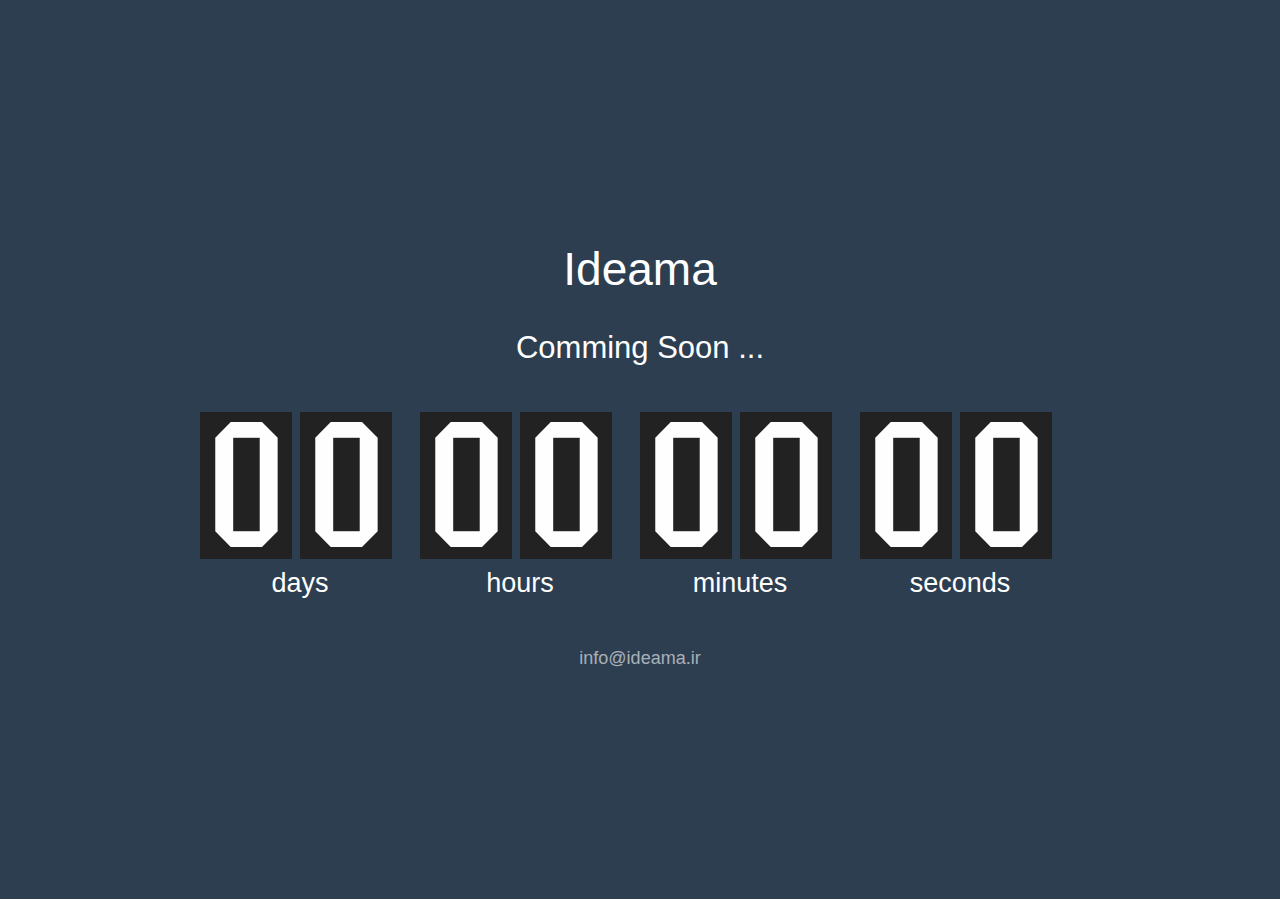
==== index.html @ fdd36b39 "add commig soon page" ====
﻿<!DOCTYPE html>
<html xmlns="http://www.w3.org/1999/xhtml">
<head>
    <meta http-equiv="Content-Type" content="text/html; charset=utf-8" />
    <title>Ideama</title>
    <link href="css/style.min.css" rel="stylesheet" />
    <link href="css/mb-comingsoon-iceberg.css" rel="stylesheet" />
</head>
<body>
    <section class="dark-blue color-2 ">
        <div class="inner-page">
            <div class="row">
                <div class="col-xs-4 col-xs-offset-4">
            </div>
            <div class="text-center hgroup">
                <h1 class="page-headline large">Ideama</h1>
                <h3>Comming Soon ...</h3>
            </div>
        </div>
        <div class="row centered text-center" id="myCounter"></div>
        <div class="text-center">
            <p><a href="mailto:info@ideama.ir" title="Write us">info@ideama.ir</a>
            </p>
        </div>

    </section>

    <script src="//ajax.googleapis.com/ajax/libs/jquery/1.10.2/jquery.min.js"></script>
    <script>
        if (typeof jQuery == 'undefined') {
            document.write(unescape("%3Cscript src='js/Lib/jquery-1.11.0.min.js' type='text/javascript'%3E%3C/script%3E"));
        }
    </script>
    <script src="js/jquery.mb-comingsoon.min.js"></script>
    <script type="text/javascript">
        $(function () {
            var $section = $('section');
            $(window).on("resize", function () {
                var dif = Math.max($(window).height() - $section.height(), 0);
                var padding = Math.floor(dif / 2) + 'px';
                $section.css({ 'padding-top': padding, 'padding-bottom': padding });
            }).trigger("resize");
            $('#myCounter').mbComingsoon({ expiryDate: new Date(2018, 07, 15), speed:100 });
            setTimeout(function () {
                $(window).resize();
            }, 200);
        });

    </script>

</body>
</html>
---- css/style.min.css ----
html{font-family:sans-serif;-ms-text-size-adjust:100%;-webkit-text-size-adjust:100%}body{margin:0}article,aside,details,figcaption,figure,footer,header,hgroup,main,nav,section,summary{display:block}audio,canvas,progress,video{display:inline-block;vertical-align:baseline}audio:not([controls]){display:none;height:0}[hidden],template{display:none}a{background:transparent}a:active,a:hover{outline:0}abbr[title]{border-bottom:1px dotted}b,strong{font-weight:bold}dfn{font-style:italic}h1{font-size:2em;margin:.67em 0}mark{background:#ff0;color:#000}small{font-size:80%}sub,sup{font-size:75%;line-height:0;position:relative;vertical-align:baseline}sup{top:-.5em}sub{bottom:-.25em}img{border:0}svg:not(:root){overflow:hidden}figure{margin:1em 40px}hr{-moz-box-sizing:content-box;box-sizing:content-box;height:0}pre{overflow:auto}code,kbd,pre,samp{font-family:monospace,monospace;font-size:1em}button,input,optgroup,select,textarea{color:inherit;font:inherit;margin:0}button{overflow:visible}button,select{text-transform:none}button,html input[type="button"],input[type="reset"],input[type="submit"]{-webkit-appearance:button;cursor:pointer}button[disabled],html input[disabled]{cursor:default}button::-moz-focus-inner,input::-moz-focus-inner{border:0;padding:0}input{line-height:normal}input[type="checkbox"],input[type="radio"]{box-sizing:border-box;padding:0}input[type="number"]::-webkit-inner-spin-button,input[type="number"]::-webkit-outer-spin-button{height:auto}input[type="search"]{-webkit-appearance:textfield;-moz-box-sizing:content-box;-webkit-box-sizing:content-box;box-sizing:content-box}input[type="search"]::-webkit-search-cancel-button,input[type="search"]::-webkit-search-decoration{-webkit-appearance:none}fieldset{border:1px solid silver;margin:0 2px;padding:.35em .625em .75em}legend{border:0;padding:0}textarea{overflow:auto}optgroup{font-weight:bold}table{border-collapse:collapse;border-spacing:0}td,th{padding:0}@media print{*{text-shadow:none!important;color:#000!important;background:transparent!important;box-shadow:none!important}a,a:visited{text-decoration:underline}a[href]:after{content:" (" attr(href) ")"}abbr[title]:after{content:" (" attr(title) ")"}a[href^="javascript:"]:after,a[href^="#"]:after{content:""}pre,blockquote{border:1px solid #999;page-break-inside:avoid}thead{display:table-header-group}tr,img{page-break-inside:avoid}img{max-width:100%!important}p,h2,h3{orphans:3;widows:3}h2,h3{page-break-after:avoid}select{background:#fff!important}.navbar{display:none}.table td,.table th{background-color:#fff!important}.btn>.caret,.dropup>.btn>.caret{border-top-color:#000!important}.label{border:1px solid #000}.table{border-collapse:collapse!important}.table-bordered th,.table-bordered td{border:1px solid #ddd!important}}*{-webkit-box-sizing:border-box;-moz-box-sizing:border-box;box-sizing:border-box}*:before,*:after{-webkit-box-sizing:border-box;-moz-box-sizing:border-box;box-sizing:border-box}html{font-size:62.5%;-webkit-tap-highlight-color:rgba(0,0,0,0)}body{font-family:TitilliumRegular,Helvetica,Arial,sans-serif;font-size:18px;line-height:1.6;color:#333;background-color:#fff}input,button,select,textarea{font-family:inherit;font-size:inherit;line-height:inherit}a{color:#4baad3;text-decoration:none}a:hover,a:focus{color:#2982a8;text-decoration:underline}a:focus{outline:thin dotted;outline:5px auto -webkit-focus-ring-color;outline-offset:-2px}figure{margin:0}img{vertical-align:middle}.img-responsive{display:block;max-width:100%;height:auto}.img-rounded{border-radius:0}.img-thumbnail{padding:4px;line-height:1.6;background-color:#fff;border:1px solid #ddd;border-radius:0;-webkit-transition:all .2s ease-in-out;transition:all .2s ease-in-out;display:inline-block;max-width:100%;height:auto}.img-circle{border-radius:50%}hr{margin-top:28px;margin-bottom:28px;border:0;border-top:1px solid #74bddd}.sr-only{position:absolute;width:1px;height:1px;margin:-1px;padding:0;overflow:hidden;clip:rect(0,0,0,0);border:0}h1,h2,h3,h4,h5,h6,.h1,.h2,.h3,.h4,.h5,.h6{font-family:TitilliumLtBold,Helvetica,Arial,sans-serif;font-weight:200;line-height:1.3;color:inherit}h1 small,h2 small,h3 small,h4 small,h5 small,h6 small,.h1 small,.h2 small,.h3 small,.h4 small,.h5 small,.h6 small,h1 .small,h2 .small,h3 .small,h4 .small,h5 .small,h6 .small,.h1 .small,.h2 .small,.h3 .small,.h4 .small,.h5 .small,.h6 .small{font-weight:normal;line-height:1;color:#999}h1,.h1,h2,.h2,h3,.h3{margin-top:28px;margin-bottom:14px}h1 small,.h1 small,h2 small,.h2 small,h3 small,.h3 small,h1 .small,.h1 .small,h2 .small,.h2 .small,h3 .small,.h3 .small{font-size:65%}h4,.h4,h5,.h5,h6,.h6{margin-top:14px;margin-bottom:14px}h4 small,.h4 small,h5 small,.h5 small,h6 small,.h6 small,h4 .small,.h4 .small,h5 .small,.h5 .small,h6 .small,.h6 .small{font-size:75%}h1,.h1{font-size:46px}h2,.h2{font-size:38px}h3,.h3{font-size:31px}h4,.h4{font-size:23px}h5,.h5{font-size:18px}h6,.h6{font-size:16px}p{margin:0 0 14px}.lead{margin-bottom:28px;font-size:20px;font-weight:200;line-height:1.4}@media(min-width:768px){.lead{font-size:27px}}small,.small{font-size:85%}cite{font-style:normal}.text-left{text-align:left}.text-right{text-align:right}.text-center{text-align:center}.text-justify{text-align:justify}.text-muted{color:#999}.text-primary{color:#2982a8}a.text-primary:hover{color:#1f627f}.text-success{color:#468847}a.text-success:hover{color:#356635}.text-info{color:#3a87ad}a.text-info:hover{color:#2d6987}.text-warning{color:#c09853}a.text-warning:hover{color:#a47e3c}.text-danger{color:#b94a48}a.text-danger:hover{color:#953b39}.bg-primary{color:#fff;background-color:#2982a8}a.bg-primary:hover{background-color:#1f627f}.bg-success{background-color:#c6f1d3}a.bg-success:hover{background-color:#9de7b3}.bg-info{background-color:#91c8df}a.bg-info:hover{background-color:#69b4d4}.bg-warning{background-color:#f1e8c6}a.bg-warning:hover{background-color:#e7d89d}.bg-danger{background-color:#f1d3c6}a.bg-danger:hover{background-color:#e7b39d}.page-header{padding-bottom:13px;margin:56px 0 28px;border-bottom:1px solid #eee}ul,ol{margin-top:0;margin-bottom:14px}ul ul,ol ul,ul ol,ol ol{margin-bottom:0}.list-unstyled{padding-left:0;list-style:none}.list-inline{padding-left:0;list-style:none}.list-inline>li{display:inline-block;padding-left:5px;padding-right:5px}.list-inline>li:first-child{padding-left:0}dl{margin-top:0;margin-bottom:28px}dt,dd{line-height:1.6}dt{font-weight:bold}dd{margin-left:0}@media(min-width:768px){.dl-horizontal dt{float:left;width:160px;clear:left;text-align:right;overflow:hidden;text-overflow:ellipsis;white-space:nowrap}.dl-horizontal dd{margin-left:180px}}abbr[title],abbr[data-original-title]{cursor:help;border-bottom:1px dotted #999}.initialism{font-size:90%;text-transform:uppercase}blockquote{padding:14px 28px;margin:0 0 28px;font-size:22.5px;border-left:5px solid #4baad3}blockquote p:last-child,blockquote ul:last-child,blockquote ol:last-child{margin-bottom:0}blockquote footer,blockquote small,blockquote .small{display:block;font-size:80%;line-height:1.6;color:#999}blockquote footer:before,blockquote small:before,blockquote .small:before{content:'— '}.blockquote-reverse,blockquote.pull-right{padding-right:15px;padding-left:0;border-right:5px solid #4baad3;border-left:0;text-align:right}.blockquote-reverse footer:before,blockquote.pull-right footer:before,.blockquote-reverse small:before,blockquote.pull-right small:before,.blockquote-reverse .small:before,blockquote.pull-right .small:before{content:''}.blockquote-reverse footer:after,blockquote.pull-right footer:after,.blockquote-reverse small:after,blockquote.pull-right small:after,.blockquote-reverse .small:after,blockquote.pull-right .small:after{content:' —'}blockquote:before,blockquote:after{content:""}address{margin-bottom:28px;font-style:normal;line-height:1.6}code,kbd,pre,samp{font-family:Menlo,Monaco,Consolas,"Courier New",monospace}code{padding:2px 4px;font-size:90%;color:#c7254e;background-color:#f9f2f4;white-space:nowrap;border-radius:0}kbd{padding:2px 4px;font-size:90%;color:#fff;background-color:#333;border-radius:0;box-shadow:inset 0 -1px 0 rgba(0,0,0,.25)}pre{display:block;padding:13.5px;margin:0 0 14px;font-size:17px;line-height:1.6;word-break:break-all;word-wrap:break-word;color:#333;background-color:#f5f5f5;border:1px solid #ccc;border-radius:0}pre code{padding:0;font-size:inherit;color:inherit;white-space:pre-wrap;background-color:transparent;border-radius:0}.pre-scrollable{max-height:340px;overflow-y:scroll}.container{margin-right:auto;margin-left:auto;padding-left:15px;padding-right:15px}@media(min-width:768px){.container{width:750px}}@media(min-width:992px){.container{width:970px}}@media(min-width:1200px){.container{width:1170px}}.container-fluid{margin-right:auto;margin-left:auto;padding-left:15px;padding-right:15px}.row{margin-left:-15px;margin-right:-15px}.col-xs-1,.col-sm-1,.col-md-1,.col-lg-1,.col-xs-2,.col-sm-2,.col-md-2,.col-lg-2,.col-xs-3,.col-sm-3,.col-md-3,.col-lg-3,.col-xs-4,.col-sm-4,.col-md-4,.col-lg-4,.col-xs-5,.col-sm-5,.col-md-5,.col-lg-5,.col-xs-6,.col-sm-6,.col-md-6,.col-lg-6,.col-xs-7,.col-sm-7,.col-md-7,.col-lg-7,.col-xs-8,.col-sm-8,.col-md-8,.col-lg-8,.col-xs-9,.col-sm-9,.col-md-9,.col-lg-9,.col-xs-10,.col-sm-10,.col-md-10,.col-lg-10,.col-xs-11,.col-sm-11,.col-md-11,.col-lg-11,.col-xs-12,.col-sm-12,.col-md-12,.col-lg-12{position:relative;min-height:1px;padding-left:15px;padding-right:15px}.col-xs-1,.col-xs-2,.col-xs-3,.col-xs-4,.col-xs-5,.col-xs-6,.col-xs-7,.col-xs-8,.col-xs-9,.col-xs-10,.col-xs-11,.col-xs-12{float:left}.col-xs-12{width:100%}.col-xs-11{width:91.66666666666666%}.col-xs-10{width:83.33333333333334%}.col-xs-9{width:75%}.col-xs-8{width:66.66666666666666%}.col-xs-7{width:58.333333333333336%}.col-xs-6{width:50%}.col-xs-5{width:41.66666666666667%}.col-xs-4{width:33.33333333333333%}.col-xs-3{width:25%}.col-xs-2{width:16.666666666666664%}.col-xs-1{width:8.333333333333332%}.col-xs-pull-12{right:100%}.col-xs-pull-11{right:91.66666666666666%}.col-xs-pull-10{right:83.33333333333334%}.col-xs-pull-9{right:75%}.col-xs-pull-8{right:66.66666666666666%}.col-xs-pull-7{right:58.333333333333336%}.col-xs-pull-6{right:50%}.col-xs-pull-5{right:41.66666666666667%}.col-xs-pull-4{right:33.33333333333333%}.col-xs-pull-3{right:25%}.col-xs-pull-2{right:16.666666666666664%}.col-xs-pull-1{right:8.333333333333332%}.col-xs-pull-0{right:0%}.col-xs-push-12{left:100%}.col-xs-push-11{left:91.66666666666666%}.col-xs-push-10{left:83.33333333333334%}.col-xs-push-9{left:75%}.col-xs-push-8{left:66.66666666666666%}.col-xs-push-7{left:58.333333333333336%}.col-xs-push-6{left:50%}.col-xs-push-5{left:41.66666666666667%}.col-xs-push-4{left:33.33333333333333%}.col-xs-push-3{left:25%}.col-xs-push-2{left:16.666666666666664%}.col-xs-push-1{left:8.333333333333332%}.col-xs-push-0{left:0%}.col-xs-offset-12{margin-left:100%}.col-xs-offset-11{margin-left:91.66666666666666%}.col-xs-offset-10{margin-left:83.33333333333334%}.col-xs-offset-9{margin-left:75%}.col-xs-offset-8{margin-left:66.66666666666666%}.col-xs-offset-7{margin-left:58.333333333333336%}.col-xs-offset-6{margin-left:50%}.col-xs-offset-5{margin-left:41.66666666666667%}.col-xs-offset-4{margin-left:33.33333333333333%}.col-xs-offset-3{margin-left:25%}.col-xs-offset-2{margin-left:16.666666666666664%}.col-xs-offset-1{margin-left:8.333333333333332%}.col-xs-offset-0{margin-left:0%}@media(min-width:768px){.col-sm-1,.col-sm-2,.col-sm-3,.col-sm-4,.col-sm-5,.col-sm-6,.col-sm-7,.col-sm-8,.col-sm-9,.col-sm-10,.col-sm-11,.col-sm-12{float:left}.col-sm-12{width:100%}.col-sm-11{width:91.66666666666666%}.col-sm-10{width:83.33333333333334%}.col-sm-9{width:75%}.col-sm-8{width:66.66666666666666%}.col-sm-7{width:58.333333333333336%}.col-sm-6{width:50%}.col-sm-5{width:41.66666666666667%}.col-sm-4{width:33.33333333333333%}.col-sm-3{width:25%}.col-sm-2{width:16.666666666666664%}.col-sm-1{width:8.333333333333332%}.col-sm-pull-12{right:100%}.col-sm-pull-11{right:91.66666666666666%}.col-sm-pull-10{right:83.33333333333334%}.col-sm-pull-9{right:75%}.col-sm-pull-8{right:66.66666666666666%}.col-sm-pull-7{right:58.333333333333336%}.col-sm-pull-6{right:50%}.col-sm-pull-5{right:41.66666666666667%}.col-sm-pull-4{right:33.33333333333333%}.col-sm-pull-3{right:25%}.col-sm-pull-2{right:16.666666666666664%}.col-sm-pull-1{right:8.333333333333332%}.col-sm-pull-0{right:0%}.col-sm-push-12{left:100%}.col-sm-push-11{left:91.66666666666666%}.col-sm-push-10{left:83.33333333333334%}.col-sm-push-9{left:75%}.col-sm-push-8{left:66.66666666666666%}.col-sm-push-7{left:58.333333333333336%}.col-sm-push-6{left:50%}.col-sm-push-5{left:41.66666666666667%}.col-sm-push-4{left:33.33333333333333%}.col-sm-push-3{left:25%}.col-sm-push-2{left:16.666666666666664%}.col-sm-push-1{left:8.333333333333332%}.col-sm-push-0{left:0%}.col-sm-offset-12{margin-left:100%}.col-sm-offset-11{margin-left:91.66666666666666%}.col-sm-offset-10{margin-left:83.33333333333334%}.col-sm-offset-9{margin-left:75%}.col-sm-offset-8{margin-left:66.66666666666666%}.col-sm-offset-7{margin-left:58.333333333333336%}.col-sm-offset-6{margin-left:50%}.col-sm-offset-5{margin-left:41.66666666666667%}.col-sm-offset-4{margin-left:33.33333333333333%}.col-sm-offset-3{margin-left:25%}.col-sm-offset-2{margin-left:16.666666666666664%}.col-sm-offset-1{margin-left:8.333333333333332%}.col-sm-offset-0{margin-left:0%}}@media(min-width:992px){.col-md-1,.col-md-2,.col-md-3,.col-md-4,.col-md-5,.col-md-6,.col-md-7,.col-md-8,.col-md-9,.col-md-10,.col-md-11,.col-md-12{float:left}.col-md-12{width:100%}.col-md-11{width:91.66666666666666%}.col-md-10{width:83.33333333333334%}.col-md-9{width:75%}.col-md-8{width:66.66666666666666%}.col-md-7{width:58.333333333333336%}.col-md-6{width:50%}.col-md-5{width:41.66666666666667%}.col-md-4{width:33.33333333333333%}.col-md-3{width:25%}.col-md-2{width:16.666666666666664%}.col-md-1{width:8.333333333333332%}.col-md-pull-12{right:100%}.col-md-pull-11{right:91.66666666666666%}.col-md-pull-10{right:83.33333333333334%}.col-md-pull-9{right:75%}.col-md-pull-8{right:66.66666666666666%}.col-md-pull-7{right:58.333333333333336%}.col-md-pull-6{right:50%}.col-md-pull-5{right:41.66666666666667%}.col-md-pull-4{right:33.33333333333333%}.col-md-pull-3{right:25%}.col-md-pull-2{right:16.666666666666664%}.col-md-pull-1{right:8.333333333333332%}.col-md-pull-0{right:0%}.col-md-push-12{left:100%}.col-md-push-11{left:91.66666666666666%}.col-md-push-10{left:83.33333333333334%}.col-md-push-9{left:75%}.col-md-push-8{left:66.66666666666666%}.col-md-push-7{left:58.333333333333336%}.col-md-push-6{left:50%}.col-md-push-5{left:41.66666666666667%}.col-md-push-4{left:33.33333333333333%}.col-md-push-3{left:25%}.col-md-push-2{left:16.666666666666664%}.col-md-push-1{left:8.333333333333332%}.col-md-push-0{left:0%}.col-md-offset-12{margin-left:100%}.col-md-offset-11{margin-left:91.66666666666666%}.col-md-offset-10{margin-left:83.33333333333334%}.col-md-offset-9{margin-left:75%}.col-md-offset-8{margin-left:66.66666666666666%}.col-md-offset-7{margin-left:58.333333333333336%}.col-md-offset-6{margin-left:50%}.col-md-offset-5{margin-left:41.66666666666667%}.col-md-offset-4{margin-left:33.33333333333333%}.col-md-offset-3{margin-left:25%}.col-md-offset-2{margin-left:16.666666666666664%}.col-md-offset-1{margin-left:8.333333333333332%}.col-md-offset-0{margin-left:0%}}@media(min-width:1200px){.col-lg-1,.col-lg-2,.col-lg-3,.col-lg-4,.col-lg-5,.col-lg-6,.col-lg-7,.col-lg-8,.col-lg-9,.col-lg-10,.col-lg-11,.col-lg-12{float:left}.col-lg-12{width:100%}.col-lg-11{width:91.66666666666666%}.col-lg-10{width:83.33333333333334%}.col-lg-9{width:75%}.col-lg-8{width:66.66666666666666%}.col-lg-7{width:58.333333333333336%}.col-lg-6{width:50%}.col-lg-5{width:41.66666666666667%}.col-lg-4{width:33.33333333333333%}.col-lg-3{width:25%}.col-lg-2{width:16.666666666666664%}.col-lg-1{width:8.333333333333332%}.col-lg-pull-12{right:100%}.col-lg-pull-11{right:91.66666666666666%}.col-lg-pull-10{right:83.33333333333334%}.col-lg-pull-9{right:75%}.col-lg-pull-8{right:66.66666666666666%}.col-lg-pull-7{right:58.333333333333336%}.col-lg-pull-6{right:50%}.col-lg-pull-5{right:41.66666666666667%}.col-lg-pull-4{right:33.33333333333333%}.col-lg-pull-3{right:25%}.col-lg-pull-2{right:16.666666666666664%}.col-lg-pull-1{right:8.333333333333332%}.col-lg-pull-0{right:0%}.col-lg-push-12{left:100%}.col-lg-push-11{left:91.66666666666666%}.col-lg-push-10{left:83.33333333333334%}.col-lg-push-9{left:75%}.col-lg-push-8{left:66.66666666666666%}.col-lg-push-7{left:58.333333333333336%}.col-lg-push-6{left:50%}.col-lg-push-5{left:41.66666666666667%}.col-lg-push-4{left:33.33333333333333%}.col-lg-push-3{left:25%}.col-lg-push-2{left:16.666666666666664%}.col-lg-push-1{left:8.333333333333332%}.col-lg-push-0{left:0%}.col-lg-offset-12{margin-left:100%}.col-lg-offset-11{margin-left:91.66666666666666%}.col-lg-offset-10{margin-left:83.33333333333334%}.col-lg-offset-9{margin-left:75%}.col-lg-offset-8{margin-left:66.66666666666666%}.col-lg-offset-7{margin-left:58.333333333333336%}.col-lg-offset-6{margin-left:50%}.col-lg-offset-5{margin-left:41.66666666666667%}.col-lg-offset-4{margin-left:33.33333333333333%}.col-lg-offset-3{margin-left:25%}.col-lg-offset-2{margin-left:16.666666666666664%}.col-lg-offset-1{margin-left:8.333333333333332%}.col-lg-offset-0{margin-left:0%}}table{max-width:100%;background-color:transparent}th{text-align:left}.table{width:100%;margin-bottom:28px}.table>thead>tr>th,.table>tbody>tr>th,.table>tfoot>tr>th,.table>thead>tr>td,.table>tbody>tr>td,.table>tfoot>tr>td{padding:8px;line-height:1.6;vertical-align:top;border-top:1px solid #ddd}.table>thead>tr>th{vertical-align:bottom;border-bottom:2px solid #ddd}.table>caption+thead>tr:first-child>th,.table>colgroup+thead>tr:first-child>th,.table>thead:first-child>tr:first-child>th,.table>caption+thead>tr:first-child>td,.table>colgroup+thead>tr:first-child>td,.table>thead:first-child>tr:first-child>td{border-top:0}.table>tbody+tbody{border-top:2px solid #ddd}.table .table{background-color:#fff}.table-condensed>thead>tr>th,.table-condensed>tbody>tr>th,.table-condensed>tfoot>tr>th,.table-condensed>thead>tr>td,.table-condensed>tbody>tr>td,.table-condensed>tfoot>tr>td{padding:5px}.table-bordered{border:1px solid #ddd}.table-bordered>thead>tr>th,.table-bordered>tbody>tr>th,.table-bordered>tfoot>tr>th,.table-bordered>thead>tr>td,.table-bordered>tbody>tr>td,.table-bordered>tfoot>tr>td{border:1px solid #ddd}.table-bordered>thead>tr>th,.table-bordered>thead>tr>td{border-bottom-width:2px}.table-striped>tbody>tr:nth-child(odd)>td,.table-striped>tbody>tr:nth-child(odd)>th{background-color:rgba(240,240,240,.2)}.table-hover>tbody>tr:hover>td,.table-hover>tbody>tr:hover>th{background-color:rgba(230,230,230,.4)}table col[class*="col-"]{position:static;float:none;display:table-column}table td[class*="col-"],table th[class*="col-"]{position:static;float:none;display:table-cell}.table>thead>tr>td.active,.table>tbody>tr>td.active,.table>tfoot>tr>td.active,.table>thead>tr>th.active,.table>tbody>tr>th.active,.table>tfoot>tr>th.active,.table>thead>tr.active>td,.table>tbody>tr.active>td,.table>tfoot>tr.active>td,.table>thead>tr.active>th,.table>tbody>tr.active>th,.table>tfoot>tr.active>th{background-color:rgba(230,230,230,.4)}.table-hover>tbody>tr>td.active:hover,.table-hover>tbody>tr>th.active:hover,.table-hover>tbody>tr.active:hover>td,.table-hover>tbody>tr.active:hover>th{background-color:rgba(217,217,217,.4)}.table>thead>tr>td.success,.table>tbody>tr>td.success,.table>tfoot>tr>td.success,.table>thead>tr>th.success,.table>tbody>tr>th.success,.table>tfoot>tr>th.success,.table>thead>tr.success>td,.table>tbody>tr.success>td,.table>tfoot>tr.success>td,.table>thead>tr.success>th,.table>tbody>tr.success>th,.table>tfoot>tr.success>th{background-color:#c6f1d3}.table-hover>tbody>tr>td.success:hover,.table-hover>tbody>tr>th.success:hover,.table-hover>tbody>tr.success:hover>td,.table-hover>tbody>tr.success:hover>th{background-color:#b1ecc3}.table>thead>tr>td.info,.table>tbody>tr>td.info,.table>tfoot>tr>td.info,.table>thead>tr>th.info,.table>tbody>tr>th.info,.table>tfoot>tr>th.info,.table>thead>tr.info>td,.table>tbody>tr.info>td,.table>tfoot>tr.info>td,.table>thead>tr.info>th,.table>tbody>tr.info>th,.table>tfoot>tr.info>th{background-color:#91c8df}.table-hover>tbody>tr>td.info:hover,.table-hover>tbody>tr>th.info:hover,.table-hover>tbody>tr.info:hover>td,.table-hover>tbody>tr.info:hover>th{background-color:#7dbeda}.table>thead>tr>td.warning,.table>tbody>tr>td.warning,.table>tfoot>tr>td.warning,.table>thead>tr>th.warning,.table>tbody>tr>th.warning,.table>tfoot>tr>th.warning,.table>thead>tr.warning>td,.table>tbody>tr.warning>td,.table>tfoot>tr.warning>td,.table>thead>tr.warning>th,.table>tbody>tr.warning>th,.table>tfoot>tr.warning>th{background-color:#f1e8c6}.table-hover>tbody>tr>td.warning:hover,.table-hover>tbody>tr>th.warning:hover,.table-hover>tbody>tr.warning:hover>td,.table-hover>tbody>tr.warning:hover>th{background-color:#ece0b1}.table>thead>tr>td.danger,.table>tbody>tr>td.danger,.table>tfoot>tr>td.danger,.table>thead>tr>th.danger,.table>tbody>tr>th.danger,.table>tfoot>tr>th.danger,.table>thead>tr.danger>td,.table>tbody>tr.danger>td,.table>tfoot>tr.danger>td,.table>thead>tr.danger>th,.table>tbody>tr.danger>th,.table>tfoot>tr.danger>th{background-color:#f1d3c6}.table-hover>tbody>tr>td.danger:hover,.table-hover>tbody>tr>th.danger:hover,.table-hover>tbody>tr.danger:hover>td,.table-hover>tbody>tr.danger:hover>th{background-color:#ecc3b1}@media(max-width:767px){.table-responsive{width:100%;margin-bottom:21px;overflow-y:hidden;overflow-x:scroll;-ms-overflow-style:-ms-autohiding-scrollbar;border:1px solid #ddd;-webkit-overflow-scrolling:touch}.table-responsive>.table{margin-bottom:0}.table-responsive>.table>thead>tr>th,.table-responsive>.table>tbody>tr>th,.table-responsive>.table>tfoot>tr>th,.table-responsive>.table>thead>tr>td,.table-responsive>.table>tbody>tr>td,.table-responsive>.table>tfoot>tr>td{white-space:nowrap}.table-responsive>.table-bordered{border:0}.table-responsive>.table-bordered>thead>tr>th:first-child,.table-responsive>.table-bordered>tbody>tr>th:first-child,.table-responsive>.table-bordered>tfoot>tr>th:first-child,.table-responsive>.table-bordered>thead>tr>td:first-child,.table-responsive>.table-bordered>tbody>tr>td:first-child,.table-responsive>.table-bordered>tfoot>tr>td:first-child{border-left:0}.table-responsive>.table-bordered>thead>tr>th:last-child,.table-responsive>.table-bordered>tbody>tr>th:last-child,.table-responsive>.table-bordered>tfoot>tr>th:last-child,.table-responsive>.table-bordered>thead>tr>td:last-child,.table-responsive>.table-bordered>tbody>tr>td:last-child,.table-responsive>.table-bordered>tfoot>tr>td:last-child{border-right:0}.table-responsive>.table-bordered>tbody>tr:last-child>th,.table-responsive>.table-bordered>tfoot>tr:last-child>th,.table-responsive>.table-bordered>tbody>tr:last-child>td,.table-responsive>.table-bordered>tfoot>tr:last-child>td{border-bottom:0}}fieldset{padding:0;margin:0;border:0;min-width:0}legend{display:block;width:100%;padding:0;margin-bottom:28px;font-size:27px;line-height:inherit;color:#333;border:0;border-bottom:1px solid #e5e5e5}label{display:inline-block;margin-bottom:5px;font-weight:bold}input[type="search"]{-webkit-box-sizing:border-box;-moz-box-sizing:border-box;box-sizing:border-box}input[type="radio"],input[type="checkbox"]{margin:4px 0 0;margin-top:1px \9;line-height:normal}input[type="file"]{display:block}input[type="range"]{display:block;width:100%}select[multiple],select[size]{height:auto}input[type="file"]:focus,input[type="radio"]:focus,input[type="checkbox"]:focus{outline:thin dotted;outline:5px auto -webkit-focus-ring-color;outline-offset:-2px}output{display:block;padding-top:5px;font-size:18px;line-height:1.6;color:#555}.form-control{display:block;width:100%;height:38px;padding:4px 12px;font-size:18px;line-height:1.6;color:#555;background-color:#fff;background-image:none;border:1px solid #ccc;border-radius:0;-webkit-box-shadow:inset 0 1px 1px rgba(0,0,0,.075);box-shadow:inset 0 1px 1px rgba(0,0,0,.075);-webkit-transition:border-color ease-in-out .15s,box-shadow ease-in-out .15s;transition:border-color ease-in-out .15s,box-shadow ease-in-out .15s}.form-control:focus{border-color:#66afe9;outline:0;-webkit-box-shadow:inset 0 1px 1px rgba(0,0,0,.075),0 0 8px rgba(102,175,233,.6);box-shadow:inset 0 1px 1px rgba(0,0,0,.075),0 0 8px rgba(102,175,233,.6)}.form-control:-moz-placeholder{color:#999}.form-control::-moz-placeholder{color:#999;opacity:1}.form-control:-ms-input-placeholder{color:#999}.form-control::-webkit-input-placeholder{color:#999}.form-control[disabled],.form-control[readonly],fieldset[disabled] .form-control{cursor:not-allowed;background-color:#eee;opacity:1}textarea.form-control{height:auto}input[type="date"]{line-height:38px}.form-group{margin-bottom:15px}.radio,.checkbox{display:block;min-height:28px;margin-top:10px;margin-bottom:10px;padding-left:20px}.radio label,.checkbox label{display:inline;font-weight:normal;cursor:pointer}.radio input[type="radio"],.radio-inline input[type="radio"],.checkbox input[type="checkbox"],.checkbox-inline input[type="checkbox"]{float:left;margin-left:-20px}.radio+.radio,.checkbox+.checkbox{margin-top:-5px}.radio-inline,.checkbox-inline{display:inline-block;padding-left:20px;margin-bottom:0;vertical-align:middle;font-weight:normal;cursor:pointer}.radio-inline+.radio-inline,.checkbox-inline+.checkbox-inline{margin-top:0;margin-left:10px}input[type="radio"][disabled],input[type="checkbox"][disabled],.radio[disabled],.radio-inline[disabled],.checkbox[disabled],.checkbox-inline[disabled],fieldset[disabled] input[type="radio"],fieldset[disabled] input[type="checkbox"],fieldset[disabled] .radio,fieldset[disabled] .radio-inline,fieldset[disabled] .checkbox,fieldset[disabled] .checkbox-inline{cursor:not-allowed}.input-sm{height:36px;padding:5px 10px;font-size:16px;line-height:1.5;border-radius:0}select.input-sm{height:36px;line-height:36px}textarea.input-sm,select[multiple].input-sm{height:auto}.input-lg{height:53px;padding:10px 16px;font-size:23px;line-height:1.33;border-radius:0}select.input-lg{height:53px;line-height:53px}textarea.input-lg,select[multiple].input-lg{height:auto}.has-feedback{position:relative}.has-feedback .form-control{padding-right:47.5px}.has-feedback .form-control-feedback{position:absolute;top:33px;right:0;display:block;width:38px;height:38px;line-height:38px;text-align:center}.has-success .help-block,.has-success .control-label,.has-success .radio,.has-success .checkbox,.has-success .radio-inline,.has-success .checkbox-inline{color:#468847}.has-success .form-control{border-color:#468847;-webkit-box-shadow:inset 0 1px 1px rgba(0,0,0,.075);box-shadow:inset 0 1px 1px rgba(0,0,0,.075)}.has-success .form-control:focus{border-color:#356635;-webkit-box-shadow:inset 0 1px 1px rgba(0,0,0,.075),0 0 6px #7aba7b;box-shadow:inset 0 1px 1px rgba(0,0,0,.075),0 0 6px #7aba7b}.has-success .input-group-addon{color:#468847;border-color:#468847;background-color:#c6f1d3}.has-success .form-control-feedback{color:#468847}.has-warning .help-block,.has-warning .control-label,.has-warning .radio,.has-warning .checkbox,.has-warning .radio-inline,.has-warning .checkbox-inline{color:#c09853}.has-warning .form-control{border-color:#c09853;-webkit-box-shadow:inset 0 1px 1px rgba(0,0,0,.075);box-shadow:inset 0 1px 1px rgba(0,0,0,.075)}.has-warning .form-control:focus{border-color:#a47e3c;-webkit-box-shadow:inset 0 1px 1px rgba(0,0,0,.075),0 0 6px #dbc59e;box-shadow:inset 0 1px 1px rgba(0,0,0,.075),0 0 6px #dbc59e}.has-warning .input-group-addon{color:#c09853;border-color:#c09853;background-color:#f1e8c6}.has-warning .form-control-feedback{color:#c09853}.has-error .help-block,.has-error .control-label,.has-error .radio,.has-error .checkbox,.has-error .radio-inline,.has-error .checkbox-inline{color:#b94a48}.has-error .form-control{border-color:#b94a48;-webkit-box-shadow:inset 0 1px 1px rgba(0,0,0,.075);box-shadow:inset 0 1px 1px rgba(0,0,0,.075)}.has-error .form-control:focus{border-color:#953b39;-webkit-box-shadow:inset 0 1px 1px rgba(0,0,0,.075),0 0 6px #d59392;box-shadow:inset 0 1px 1px rgba(0,0,0,.075),0 0 6px #d59392}.has-error .input-group-addon{color:#b94a48;border-color:#b94a48;background-color:#f1d3c6}.has-error .form-control-feedback{color:#b94a48}.form-control-static{margin-bottom:0}.help-block{display:block;margin-top:5px;margin-bottom:10px;color:#737373}@media(min-width:768px){.form-inline .form-group{display:inline-block;margin-bottom:0;vertical-align:middle}.form-inline .form-control{display:inline-block;width:auto;vertical-align:middle}.form-inline .control-label{margin-bottom:0;vertical-align:middle}.form-inline .radio,.form-inline .checkbox{display:inline-block;margin-top:0;margin-bottom:0;padding-left:0;vertical-align:middle}.form-inline .radio input[type="radio"],.form-inline .checkbox input[type="checkbox"]{float:none;margin-left:0}.form-inline .has-feedback .form-control-feedback{top:0}}.form-horizontal .control-label,.form-horizontal .radio,.form-horizontal .checkbox,.form-horizontal .radio-inline,.form-horizontal .checkbox-inline{margin-top:0;margin-bottom:0;padding-top:5px}.form-horizontal .radio,.form-horizontal .checkbox{min-height:33px}.form-horizontal .form-group{margin-left:-15px;margin-right:-15px}.form-horizontal .form-control-static{padding-top:5px}@media(min-width:768px){.form-horizontal .control-label{text-align:right}}.form-horizontal .has-feedback .form-control-feedback{top:0;right:15px}.btn{display:inline-block;margin-bottom:0;font-weight:normal;text-align:center;vertical-align:middle;cursor:pointer;background-image:none;border:1px solid transparent;white-space:nowrap;padding:4px 12px;font-size:18px;line-height:1.6;border-radius:0;-webkit-user-select:none;-moz-user-select:none;-ms-user-select:none;-o-user-select:none;user-select:none}.btn:focus{outline:thin dotted;outline:5px auto -webkit-focus-ring-color;outline-offset:-2px}.btn:hover,.btn:focus{color:#333;text-decoration:none}.btn:active,.btn.active{outline:0;background-image:none;-webkit-box-shadow:inset 0 3px 5px rgba(0,0,0,.125);box-shadow:inset 0 3px 5px rgba(0,0,0,.125)}.btn.disabled,.btn[disabled],fieldset[disabled] .btn{cursor:not-allowed;pointer-events:none;opacity:.65;filter:alpha(opacity=65);-webkit-box-shadow:none;box-shadow:none}.btn-default{color:#333;background-color:#3a9ac4;border-color:#ccc}.btn-default:hover,.btn-default:focus,.btn-default:active,.btn-default.active,.open .dropdown-toggle.btn-default{color:#333;background-color:#3181a5;border-color:#adadad}.btn-default:active,.btn-default.active,.open .dropdown-toggle.btn-default{background-image:none}.btn-default.disabled,.btn-default[disabled],fieldset[disabled] .btn-default,.btn-default.disabled:hover,.btn-default[disabled]:hover,fieldset[disabled] .btn-default:hover,.btn-default.disabled:focus,.btn-default[disabled]:focus,fieldset[disabled] .btn-default:focus,.btn-default.disabled:active,.btn-default[disabled]:active,fieldset[disabled] .btn-default:active,.btn-default.disabled.active,.btn-default[disabled].active,fieldset[disabled] .btn-default.active{background-color:#3a9ac4;border-color:#ccc}.btn-default .badge{color:#3a9ac4;background-color:#333}.btn-primary{color:#fff;background-color:#2982a8;border-color:#247294}.btn-primary:hover,.btn-primary:focus,.btn-primary:active,.btn-primary.active,.open .dropdown-toggle.btn-primary{color:#fff;background-color:#216988;border-color:#184c63}.btn-primary:active,.btn-primary.active,.open .dropdown-toggle.btn-primary{background-image:none}.btn-primary.disabled,.btn-primary[disabled],fieldset[disabled] .btn-primary,.btn-primary.disabled:hover,.btn-primary[disabled]:hover,fieldset[disabled] .btn-primary:hover,.btn-primary.disabled:focus,.btn-primary[disabled]:focus,fieldset[disabled] .btn-primary:focus,.btn-primary.disabled:active,.btn-primary[disabled]:active,fieldset[disabled] .btn-primary:active,.btn-primary.disabled.active,.btn-primary[disabled].active,fieldset[disabled] .btn-primary.active{background-color:#2982a8;border-color:#247294}.btn-primary .badge{color:#2982a8;background-color:#fff}.btn-success{color:#fff;background-color:#4bd374;border-color:#37ce64}.btn-success:hover,.btn-success:focus,.btn-success:active,.btn-success.active,.open .dropdown-toggle.btn-success{color:#fff;background-color:#30c55d;border-color:#27a04c}.btn-success:active,.btn-success.active,.open .dropdown-toggle.btn-success{background-image:none}.btn-success.disabled,.btn-success[disabled],fieldset[disabled] .btn-success,.btn-success.disabled:hover,.btn-success[disabled]:hover,fieldset[disabled] .btn-success:hover,.btn-success.disabled:focus,.btn-success[disabled]:focus,fieldset[disabled] .btn-success:focus,.btn-success.disabled:active,.btn-success[disabled]:active,fieldset[disabled] .btn-success:active,.btn-success.disabled.active,.btn-success[disabled].active,fieldset[disabled] .btn-success.active{background-color:#4bd374;border-color:#37ce64}.btn-success .badge{color:#4bd374;background-color:#fff}.btn-info{color:#fff;background-color:#3083a7;border-color:#2a7393}.btn-info:hover,.btn-info:focus,.btn-info:active,.btn-info.active,.open .dropdown-toggle.btn-info{color:#fff;background-color:#276a87;border-color:#1d4e64}.btn-info:active,.btn-info.active,.open .dropdown-toggle.btn-info{background-image:none}.btn-info.disabled,.btn-info[disabled],fieldset[disabled] .btn-info,.btn-info.disabled:hover,.btn-info[disabled]:hover,fieldset[disabled] .btn-info:hover,.btn-info.disabled:focus,.btn-info[disabled]:focus,fieldset[disabled] .btn-info:focus,.btn-info.disabled:active,.btn-info[disabled]:active,fieldset[disabled] .btn-info:active,.btn-info.disabled.active,.btn-info[disabled].active,fieldset[disabled] .btn-info.active{background-color:#3083a7;border-color:#2a7393}.btn-info .badge{color:#3083a7;background-color:#fff}.btn-warning{color:#fff;background-color:#d3b84b;border-color:#ceb037}.btn-warning:hover,.btn-warning:focus,.btn-warning:active,.btn-warning.active,.open .dropdown-toggle.btn-warning{color:#fff;background-color:#c5a730;border-color:#a08827}.btn-warning:active,.btn-warning.active,.open .dropdown-toggle.btn-warning{background-image:none}.btn-warning.disabled,.btn-warning[disabled],fieldset[disabled] .btn-warning,.btn-warning.disabled:hover,.btn-warning[disabled]:hover,fieldset[disabled] .btn-warning:hover,.btn-warning.disabled:focus,.btn-warning[disabled]:focus,fieldset[disabled] .btn-warning:focus,.btn-warning.disabled:active,.btn-warning[disabled]:active,fieldset[disabled] .btn-warning:active,.btn-warning.disabled.active,.btn-warning[disabled].active,fieldset[disabled] .btn-warning.active{background-color:#d3b84b;border-color:#ceb037}.btn-warning .badge{color:#d3b84b;background-color:#fff}.btn-danger{color:#fff;background-color:#d3744b;border-color:#ce6437}.btn-danger:hover,.btn-danger:focus,.btn-danger:active,.btn-danger.active,.open .dropdown-toggle.btn-danger{color:#fff;background-color:#c55d30;border-color:#a04c27}.btn-danger:active,.btn-danger.active,.open .dropdown-toggle.btn-danger{background-image:none}.btn-danger.disabled,.btn-danger[disabled],fieldset[disabled] .btn-danger,.btn-danger.disabled:hover,.btn-danger[disabled]:hover,fieldset[disabled] .btn-danger:hover,.btn-danger.disabled:focus,.btn-danger[disabled]:focus,fieldset[disabled] .btn-danger:focus,.btn-danger.disabled:active,.btn-danger[disabled]:active,fieldset[disabled] .btn-danger:active,.btn-danger.disabled.active,.btn-danger[disabled].active,fieldset[disabled] .btn-danger.active{background-color:#d3744b;border-color:#ce6437}.btn-danger .badge{color:#d3744b;background-color:#fff}.btn-link{color:#4baad3;font-weight:normal;cursor:pointer;border-radius:0}.btn-link,.btn-link:active,.btn-link[disabled],fieldset[disabled] .btn-link{background-color:transparent;-webkit-box-shadow:none;box-shadow:none}.btn-link,.btn-link:hover,.btn-link:focus,.btn-link:active{border-color:transparent}.btn-link:hover,.btn-link:focus{color:#2982a8;text-decoration:underline;background-color:transparent}.btn-link[disabled]:hover,fieldset[disabled] .btn-link:hover,.btn-link[disabled]:focus,fieldset[disabled] .btn-link:focus{color:#999;text-decoration:none}.btn-lg{padding:10px 16px;font-size:23px;line-height:1.33;border-radius:0}.btn-sm{padding:5px 10px;font-size:16px;line-height:1.5;border-radius:0}.btn-xs{padding:1px 5px;font-size:16px;line-height:1.5;border-radius:0}.btn-block{display:block;width:100%;padding-left:0;padding-right:0}.btn-block+.btn-block{margin-top:5px}input[type="submit"].btn-block,input[type="reset"].btn-block,input[type="button"].btn-block{width:100%}.clearfix:before,.clearfix:after,.container:before,.container:after,.container-fluid:before,.container-fluid:after,.row:before,.row:after,.form-horizontal .form-group:before,.form-horizontal .form-group:after{content:" ";display:table}.clearfix:after,.container:after,.container-fluid:after,.row:after,.form-horizontal .form-group:after{clear:both}.center-block{display:block;margin-left:auto;margin-right:auto}.pull-right{float:right!important}.pull-left{float:left!important}.hide{display:none!important}.show{display:block!important}.invisible{visibility:hidden}.text-hide{font:0/0 a;color:transparent;text-shadow:none;background-color:transparent;border:0}.hidden{display:none!important;visibility:hidden!important}.affix{position:fixed}@-ms-viewport{width:device-width;}.visible-xs,tr.visible-xs,th.visible-xs,td.visible-xs{display:none!important}@media(max-width:767px){.visible-xs{display:block!important}table.visible-xs{display:table}tr.visible-xs{display:table-row!important}th.visible-xs,td.visible-xs{display:table-cell!important}}.visible-sm,tr.visible-sm,th.visible-sm,td.visible-sm{display:none!important}@media(min-width:768px)and (max-width:991px){.visible-sm{display:block!important}table.visible-sm{display:table}tr.visible-sm{display:table-row!important}th.visible-sm,td.visible-sm{display:table-cell!important}}.visible-md,tr.visible-md,th.visible-md,td.visible-md{display:none!important}@media(min-width:992px)and (max-width:1199px){.visible-md{display:block!important}table.visible-md{display:table}tr.visible-md{display:table-row!important}th.visible-md,td.visible-md{display:table-cell!important}}.visible-lg,tr.visible-lg,th.visible-lg,td.visible-lg{display:none!important}@media(min-width:1200px){.visible-lg{display:block!important}table.visible-lg{display:table}tr.visible-lg{display:table-row!important}th.visible-lg,td.visible-lg{display:table-cell!important}}@media(max-width:767px){.hidden-xs,tr.hidden-xs,th.hidden-xs,td.hidden-xs{display:none!important}}@media(min-width:768px)and (max-width:991px){.hidden-sm,tr.hidden-sm,th.hidden-sm,td.hidden-sm{display:none!important}}@media(min-width:992px)and (max-width:1199px){.hidden-md,tr.hidden-md,th.hidden-md,td.hidden-md{display:none!important}}@media(min-width:1200px){.hidden-lg,tr.hidden-lg,th.hidden-lg,td.hidden-lg{display:none!important}}.visible-print,tr.visible-print,th.visible-print,td.visible-print{display:none!important}@media print{.visible-print{display:block!important}table.visible-print{display:table}tr.visible-print{display:table-row!important}th.visible-print,td.visible-print{display:table-cell!important}}@media print{.hidden-print,tr.hidden-print,th.hidden-print,td.hidden-print{display:none!important}}body{font-weight:300}body.modal-open{margin-right:15px}body,textarea:focus,input:focus{outline:none;-webkit-tap-highlight-color:rgba(0,0,0,0)}::selection{background:#222;color:#fff}::-moz-selection{background:#222;color:#fff}.centered{margin:0 auto;display:block}.border{border:1px solid #3a9ac4}.nbsp{white-space:nowrap}.color-1{background:#4baad3;color:#fff}.color-1.red{background:#e74c3c}.color-1.green{background:#2ecc71}.color-1.orange{background:#e67e22}.color-1.purple{background:#9b59b6}.color-1.turquoise{background:#1abc9c}.color-1.dark-blue{background:#34495e}.color-1.gray{background:#95a5a6}.color-2{background:#3a9ac4;color:#fff}.color-2.red{background:#c0392b}.color-2.green{background:#27ae60}.color-2.orange{background:#d35400}.color-2.purple{background:#8e44ad}.color-2.turquoise{background:#16a085}.color-2.dark-blue{background:#2c3e50}.color-2.gray{background:#7f8c8d}.color-3{background:#f7f7f7}.color-3 h1,.color-3 h2,.color-3 h3,.color-3 h4,.color-3 h5,.color-3 h6{color:#222}.color-3 a{color:#3a9ac4}.color-3.red a{color:#c0392b}.color-3.green a{color:#27ae60}.color-3.orange a{color:#d35400}.color-3.purple a{color:#8e44ad}.color-3.turquoise a{color:#16a085}.color-3.dark-blue a{color:#2c3e50}.color-3.gray a{color:#7f8c8d}.color-3 .btn{color:#fff!important}.color-4{background:#fff;color:#333}.color-4 h1,.color-4 h2,.color-4 h3,.color-4 h4,.color-4 h5,.color-4 h6{color:#222}.color-4 a{color:#3083a7}.color-4 .btn{color:#fff}.color-5{background:#333;color:#fff}.color-6{background:#3083a7;color:#fff}.color-7{background:#222;color:#fff}.page{padding-top:86px}.inner-page{padding-top:30px;padding-bottom:30px;max-width:1100px;margin:0 auto}.btn{font-weight:400;color:#fff!important;border:0;-webkit-transition:background .6s;transition:background .6s}.btn.red{background-color:#e74c3c}.btn.red:hover{background-color:#a82315}.btn.orange{color:#fff!important;background-color:#e67e22}.btn.orange:hover{background-color:#924d10}.btn.purple{background-color:#9b59b6;color:#fff!important}.btn.purple:hover{background-color:#623475}.btn.green{background-color:#2ecc71;color:#fff!important}.btn.green:hover{background-color:#1b7943}.btn.turquoise{background-color:#1abc9c;color:#fff!important}.btn.turquoise:hover{background-color:#0e6252}.btn.dark-blue{background-color:#34495e;color:#fff!important}.btn.dark-blue:hover{background-color:#10161c}.btn.gray{background-color:#95a5a6;color:#fff!important}.btn.gray:hover{background-color:#617374}.btn-centered{width:50%;margin:0 auto;display:block}.social i{-webkit-transition:color .6s;transition:color .6s;font-size:38px;padding:2px;margin:2px;color:#eee}.social i:hover{color:#3a9ac4;text-decoration:none}.red .social i:hover{color:#c0392b}.purple .social i:hover{color:#8e44ad}.orange .social i:hover{color:#d35400}.turquoise .social i:hover{color:#16a085}.green .social i:hover{color:#27ae60}.dark-blue .social i:hover{color:#27ae60}.gray .social i:hover{color:#27ae60}.btn-container{font-size:70px;position:relative}.btn-container img{z-index:9}.btn-play,.btn-map{color:#fff;position:absolute;z-index:10}.btn-play{top:50%;left:50%;width:100px;height:100px;margin:-50px 0 0 -50px}.btn-play i{font-size:100px;opacity:.9;padding:5px 10px;color:#fff;border-radius:10px;-webkit-transition:color .6s;transition:color .6s}.btn-play i:hover{color:#333;opacity:1}.btn-map{margin:-35px 0 0 -35px;top:50%;left:50%;opacity:.8;color:#222;width:225px;height:70px;font-size:15px;font-weight:400;-webkit-transition:background .6s;transition:background .6s}.btn-map i{font-size:62px;-webkit-transition:color .6s;transition:color .6s}.btn-map i:hover{color:#3a9ac4}.btn-map div{background:#4baad3;float:right;padding:5px;-webkit-transition:background .6s;transition:background .6s}.btn-map div:hover{background:#3a9ac4}.btn-map:hover{opacity:1;color:#222}.red .btn-default{color:#fff;background-color:#d62c1a;border-color:#a82315}.red .btn-default:hover,.red .btn-default:focus,.red .btn-default:active,.red .btn-default.active,.open .dropdown-toggle.red .btn-default{color:#fff;background-color:#b12416;border-color:#72170e}.red .btn-default:active,.red .btn-default.active,.open .dropdown-toggle.red .btn-default{background-image:none}.red .btn-default.disabled,.red .btn-default[disabled],fieldset[disabled] .red .btn-default,.red .btn-default.disabled:hover,.red .btn-default[disabled]:hover,fieldset[disabled] .red .btn-default:hover,.red .btn-default.disabled:focus,.red .btn-default[disabled]:focus,fieldset[disabled] .red .btn-default:focus,.red .btn-default.disabled:active,.red .btn-default[disabled]:active,fieldset[disabled] .red .btn-default:active,.red .btn-default.disabled.active,.red .btn-default[disabled].active,fieldset[disabled] .red .btn-default.active{background-color:#d62c1a;border-color:#a82315}.red .btn-default .badge{color:#d62c1a;background-color:#fff}.red .btn-primary{color:#fff;background-color:#962d22;border-color:#6d2018}.red .btn-primary:hover,.red .btn-primary:focus,.red .btn-primary:active,.red .btn-primary.active,.open .dropdown-toggle.red .btn-primary{color:#fff;background-color:#75231a;border-color:#3b110d}.red .btn-primary:active,.red .btn-primary.active,.open .dropdown-toggle.red .btn-primary{background-image:none}.red .btn-primary.disabled,.red .btn-primary[disabled],fieldset[disabled] .red .btn-primary,.red .btn-primary.disabled:hover,.red .btn-primary[disabled]:hover,fieldset[disabled] .red .btn-primary:hover,.red .btn-primary.disabled:focus,.red .btn-primary[disabled]:focus,fieldset[disabled] .red .btn-primary:focus,.red .btn-primary.disabled:active,.red .btn-primary[disabled]:active,fieldset[disabled] .red .btn-primary:active,.red .btn-primary.disabled.active,.red .btn-primary[disabled].active,fieldset[disabled] .red .btn-primary.active{background-color:#962d22;border-color:#6d2018}.red .btn-primary .badge{color:#962d22;background-color:#fff}.red .btn-link{color:#e74c3c}.red.color-3 a,.red.color-4 a,.red.panel a{color:#962d22;opacity:1;filter:alpha(opacity=100)}.red.color-3 a:hover,.red.color-4 a:hover,.red.panel a:hover,.red.color-3 a:focus,.red.color-4 a:focus,.red.panel a:focus{color:#6d2018}.red.color-5 a,.redcolor-7 a{color:#fbdedb}.red.color-5 a:hover,.redcolor-7 a:hover,.red.color-5 a:focus,.redcolor-7 a:focus{color:#ed7669}.green .btn-default{color:#fff;background-color:#25a25a;border-color:#1b7943}.green .btn-default:hover,.green .btn-default:focus,.green .btn-default:active,.green .btn-default.active,.open .dropdown-toggle.green .btn-default{color:#fff;background-color:#1d8148;border-color:#104727}.green .btn-default:active,.green .btn-default.active,.open .dropdown-toggle.green .btn-default{background-image:none}.green .btn-default.disabled,.green .btn-default[disabled],fieldset[disabled] .green .btn-default,.green .btn-default.disabled:hover,.green .btn-default[disabled]:hover,fieldset[disabled] .green .btn-default:hover,.green .btn-default.disabled:focus,.green .btn-default[disabled]:focus,fieldset[disabled] .green .btn-default:focus,.green .btn-default.disabled:active,.green .btn-default[disabled]:active,fieldset[disabled] .green .btn-default:active,.green .btn-default.disabled.active,.green .btn-default[disabled].active,fieldset[disabled] .green .btn-default.active{background-color:#25a25a;border-color:#1b7943}.green .btn-default .badge{color:#25a25a;background-color:#fff}.green .btn-primary{color:#fff;background-color:#1e8449;border-color:#145b32}.green .btn-primary:hover,.green .btn-primary:focus,.green .btn-primary:active,.green .btn-primary.active,.open .dropdown-toggle.green .btn-primary{color:#fff;background-color:#166337;border-color:#092916}.green .btn-primary:active,.green .btn-primary.active,.open .dropdown-toggle.green .btn-primary{background-image:none}.green .btn-primary.disabled,.green .btn-primary[disabled],fieldset[disabled] .green .btn-primary,.green .btn-primary.disabled:hover,.green .btn-primary[disabled]:hover,fieldset[disabled] .green .btn-primary:hover,.green .btn-primary.disabled:focus,.green .btn-primary[disabled]:focus,fieldset[disabled] .green .btn-primary:focus,.green .btn-primary.disabled:active,.green .btn-primary[disabled]:active,fieldset[disabled] .green .btn-primary:active,.green .btn-primary.disabled.active,.green .btn-primary[disabled].active,fieldset[disabled] .green .btn-primary.active{background-color:#1e8449;border-color:#145b32}.green .btn-primary .badge{color:#1e8449;background-color:#fff}.green .btn-link{color:#2ecc71}.green.color-3 a,.green.color-4 a,.green.panel a{color:#1e8449;opacity:1;filter:alpha(opacity=100)}.green.color-3 a:hover,.green.color-4 a:hover,.green.panel a:hover,.green.color-3 a:focus,.green.color-4 a:focus,.green.panel a:focus{color:#145b32}.green.color-5 a,.greencolor-7 a{color:#bcf0d2}.green.color-5 a:hover,.greencolor-7 a:hover,.green.color-5 a:focus,.greencolor-7 a:focus{color:#54d98c}.orange .btn-default{color:#fff;background-color:#bf6516;border-color:#924d10}.orange .btn-default:hover,.orange .btn-default:focus,.orange .btn-default:active,.orange .btn-default.active,.open .dropdown-toggle.orange .btn-default{color:#fff;background-color:#9b5212;border-color:#5b300a}.orange .btn-default:active,.orange .btn-default.active,.open .dropdown-toggle.orange .btn-default{background-image:none}.orange .btn-default.disabled,.orange .btn-default[disabled],fieldset[disabled] .orange .btn-default,.orange .btn-default.disabled:hover,.orange .btn-default[disabled]:hover,fieldset[disabled] .orange .btn-default:hover,.orange .btn-default.disabled:focus,.orange .btn-default[disabled]:focus,fieldset[disabled] .orange .btn-default:focus,.orange .btn-default.disabled:active,.orange .btn-default[disabled]:active,fieldset[disabled] .orange .btn-default:active,.orange .btn-default.disabled.active,.orange .btn-default[disabled].active,fieldset[disabled] .orange .btn-default.active{background-color:#bf6516;border-color:#924d10}.orange .btn-default .badge{color:#bf6516;background-color:#fff}.orange .btn-primary{color:#fff;background-color:#a04000;border-color:#6d2b00}.orange .btn-primary:hover,.orange .btn-primary:focus,.orange .btn-primary:active,.orange .btn-primary.active,.open .dropdown-toggle.orange .btn-primary{color:#fff;background-color:#772f00;border-color:#301300}.orange .btn-primary:active,.orange .btn-primary.active,.open .dropdown-toggle.orange .btn-primary{background-image:none}.orange .btn-primary.disabled,.orange .btn-primary[disabled],fieldset[disabled] .orange .btn-primary,.orange .btn-primary.disabled:hover,.orange .btn-primary[disabled]:hover,fieldset[disabled] .orange .btn-primary:hover,.orange .btn-primary.disabled:focus,.orange .btn-primary[disabled]:focus,fieldset[disabled] .orange .btn-primary:focus,.orange .btn-primary.disabled:active,.orange .btn-primary[disabled]:active,fieldset[disabled] .orange .btn-primary:active,.orange .btn-primary.disabled.active,.orange .btn-primary[disabled].active,fieldset[disabled] .orange .btn-primary.active{background-color:#a04000;border-color:#6d2b00}.orange .btn-primary .badge{color:#a04000;background-color:#fff}.orange .btn-link{color:#e67e22}.orange.color-3 a,.orange.color-4 a,.orange.panel a{color:#a04000;opacity:1;filter:alpha(opacity=100)}.orange.color-3 a:hover,.orange.color-4 a:hover,.orange.panel a:hover,.orange.color-3 a:focus,.orange.color-4 a:focus,.orange.panel a:focus{color:#6d2b00}.orange.color-5 a,.orangecolor-7 a{color:#f8dcc2}.orange.color-5 a:hover,.orangecolor-7 a:hover,.orange.color-5 a:focus,.orangecolor-7 a:focus{color:#eb9950}.purple .btn-default{color:#fff;background-color:#804399;border-color:#623475}.purple .btn-default:hover,.purple .btn-default:focus,.purple .btn-default:active,.purple .btn-default.active,.open .dropdown-toggle.purple .btn-default{color:#fff;background-color:#68377c;border-color:#3f214b}.purple .btn-default:active,.purple .btn-default.active,.open .dropdown-toggle.purple .btn-default{background-image:none}.purple .btn-default.disabled,.purple .btn-default[disabled],fieldset[disabled] .purple .btn-default,.purple .btn-default.disabled:hover,.purple .btn-default[disabled]:hover,fieldset[disabled] .purple .btn-default:hover,.purple .btn-default.disabled:focus,.purple .btn-default[disabled]:focus,fieldset[disabled] .purple .btn-default:focus,.purple .btn-default.disabled:active,.purple .btn-default[disabled]:active,fieldset[disabled] .purple .btn-default:active,.purple .btn-default.disabled.active,.purple .btn-default[disabled].active,fieldset[disabled] .purple .btn-default.active{background-color:#804399;border-color:#623475}.purple .btn-default .badge{color:#804399;background-color:#fff}.purple .btn-primary{color:#fff;background-color:#703688;border-color:#522764}.purple .btn-primary:hover,.purple .btn-primary:focus,.purple .btn-primary:active,.purple .btn-primary.active,.open .dropdown-toggle.purple .btn-primary{color:#fff;background-color:#582a6b;border-color:#2e1638}.purple .btn-primary:active,.purple .btn-primary.active,.open .dropdown-toggle.purple .btn-primary{background-image:none}.purple .btn-primary.disabled,.purple .btn-primary[disabled],fieldset[disabled] .purple .btn-primary,.purple .btn-primary.disabled:hover,.purple .btn-primary[disabled]:hover,fieldset[disabled] .purple .btn-primary:hover,.purple .btn-primary.disabled:focus,.purple .btn-primary[disabled]:focus,fieldset[disabled] .purple .btn-primary:focus,.purple .btn-primary.disabled:active,.purple .btn-primary[disabled]:active,fieldset[disabled] .purple .btn-primary:active,.purple .btn-primary.disabled.active,.purple .btn-primary[disabled].active,fieldset[disabled] .purple .btn-primary.active{background-color:#703688;border-color:#522764}.purple .btn-primary .badge{color:#703688;background-color:#fff}.purple .btn-link{color:#9b59b6}.purple.color-3 a,.purple.color-4 a,.purple.panel a{color:#703688}.purple.color-3 a:hover,.purple.color-4 a:hover,.purple.panel a:hover,.purple.color-3 a:focus,.purple.color-4 a:focus,.purple.panel a:focus{color:#522764}.purple.color-5 a,.purplecolor-7 a{color:#e6d5ed}.purple.color-5 a:hover,.purplecolor-7 a:hover,.purple.color-5 a:focus,.purplecolor-7 a:focus{color:#b07cc6}.turquoise .btn-default{color:#fff;background-color:#148f77;border-color:#0e6252}.turquoise .btn-default:hover,.turquoise .btn-default:focus,.turquoise .btn-default:active,.turquoise .btn-default.active,.open .dropdown-toggle.turquoise .btn-default{color:#fff;background-color:#0f6b59;border-color:#062d25}.turquoise .btn-default:active,.turquoise .btn-default.active,.open .dropdown-toggle.turquoise .btn-default{background-image:none}.turquoise .btn-default.disabled,.turquoise .btn-default[disabled],fieldset[disabled] .turquoise .btn-default,.turquoise .btn-default.disabled:hover,.turquoise .btn-default[disabled]:hover,fieldset[disabled] .turquoise .btn-default:hover,.turquoise .btn-default.disabled:focus,.turquoise .btn-default[disabled]:focus,fieldset[disabled] .turquoise .btn-default:focus,.turquoise .btn-default.disabled:active,.turquoise .btn-default[disabled]:active,fieldset[disabled] .turquoise .btn-default:active,.turquoise .btn-default.disabled.active,.turquoise .btn-default[disabled].active,fieldset[disabled] .turquoise .btn-default.active{background-color:#148f77;border-color:#0e6252}.turquoise .btn-default .badge{color:#148f77;background-color:#fff}.turquoise .btn-primary{color:#fff;background-color:#107360;border-color:#0a463a}.turquoise .btn-primary:hover,.turquoise .btn-primary:focus,.turquoise .btn-primary:active,.turquoise .btn-primary.active,.open .dropdown-toggle.turquoise .btn-primary{color:#fff;background-color:#0b4f42;border-color:#02110e}.turquoise .btn-primary:active,.turquoise .btn-primary.active,.open .dropdown-toggle.turquoise .btn-primary{background-image:none}.turquoise .btn-primary.disabled,.turquoise .btn-primary[disabled],fieldset[disabled] .turquoise .btn-primary,.turquoise .btn-primary.disabled:hover,.turquoise .btn-primary[disabled]:hover,fieldset[disabled] .turquoise .btn-primary:hover,.turquoise .btn-primary.disabled:focus,.turquoise .btn-primary[disabled]:focus,fieldset[disabled] .turquoise .btn-primary:focus,.turquoise .btn-primary.disabled:active,.turquoise .btn-primary[disabled]:active,fieldset[disabled] .turquoise .btn-primary:active,.turquoise .btn-primary.disabled.active,.turquoise .btn-primary[disabled].active,fieldset[disabled] .turquoise .btn-primary.active{background-color:#107360;border-color:#0a463a}.turquoise .btn-primary .badge{color:#107360;background-color:#fff}.turquoise .btn-link{color:#1abc9c}.turquoise.color-3 a,.turquoise.color-4 a,.turquoise.panel a{color:#107360}.turquoise.color-3 a:hover,.turquoise.color-4 a:hover,.turquoise.panel a:hover,.turquoise.color-3 a:focus,.turquoise.color-4 a:focus,.turquoise.panel a:focus{color:#0a463a}.turquoise.color-5 a,.turquoisecolor-7 a{color:#98f1df}.turquoise.color-5 a:hover,.turquoisecolor-7 a:hover,.turquoise.color-5 a:focus,.turquoisecolor-7 a:focus{color:#28e1bd}.dark-blue .btn-default{color:#fff;background-color:#222f3d;border-color:#10161c}.dark-blue .btn-default:hover,.dark-blue .btn-default:focus,.dark-blue .btn-default:active,.dark-blue .btn-default.active,.open .dropdown-toggle.dark-blue .btn-default{color:#fff;background-color:#131b23;border-color:#000}.dark-blue .btn-default:active,.dark-blue .btn-default.active,.open .dropdown-toggle.dark-blue .btn-default{background-image:none}.dark-blue .btn-default.disabled,.dark-blue .btn-default[disabled],fieldset[disabled] .dark-blue .btn-default,.dark-blue .btn-default.disabled:hover,.dark-blue .btn-default[disabled]:hover,fieldset[disabled] .dark-blue .btn-default:hover,.dark-blue .btn-default.disabled:focus,.dark-blue .btn-default[disabled]:focus,fieldset[disabled] .dark-blue .btn-default:focus,.dark-blue .btn-default.disabled:active,.dark-blue .btn-default[disabled]:active,fieldset[disabled] .dark-blue .btn-default:active,.dark-blue .btn-default.disabled.active,.dark-blue .btn-default[disabled].active,fieldset[disabled] .dark-blue .btn-default.active{background-color:#222f3d;border-color:#10161c}.dark-blue .btn-default .badge{color:#222f3d;background-color:#fff}.dark-blue .btn-primary{color:#fff;background-color:#1a242f;border-color:#080b0e}.dark-blue .btn-primary:hover,.dark-blue .btn-primary:focus,.dark-blue .btn-primary:active,.dark-blue .btn-primary.active,.open .dropdown-toggle.dark-blue .btn-primary{color:#fff;background-color:#0b1015;border-color:#000}.dark-blue .btn-primary:active,.dark-blue .btn-primary.active,.open .dropdown-toggle.dark-blue .btn-primary{background-image:none}.dark-blue .btn-primary.disabled,.dark-blue .btn-primary[disabled],fieldset[disabled] .dark-blue .btn-primary,.dark-blue .btn-primary.disabled:hover,.dark-blue .btn-primary[disabled]:hover,fieldset[disabled] .dark-blue .btn-primary:hover,.dark-blue .btn-primary.disabled:focus,.dark-blue .btn-primary[disabled]:focus,fieldset[disabled] .dark-blue .btn-primary:focus,.dark-blue .btn-primary.disabled:active,.dark-blue .btn-primary[disabled]:active,fieldset[disabled] .dark-blue .btn-primary:active,.dark-blue .btn-primary.disabled.active,.dark-blue .btn-primary[disabled].active,fieldset[disabled] .dark-blue .btn-primary.active{background-color:#1a242f;border-color:#080b0e}.dark-blue .btn-primary .badge{color:#1a242f;background-color:#fff}.dark-blue .btn-link{color:#34495e}.dark-blue.color-3 a,.dark-blue.color-4 a,.dark-blue.panel a{color:#1a242f}.dark-blue.color-3 a:hover,.dark-blue.color-4 a:hover,.dark-blue.panel a:hover,.dark-blue.color-3 a:focus,.dark-blue.color-4 a:focus,.dark-blue.panel a:focus{color:#080b0e}.dark-blue.color-5 a,.dark-bluecolor-7 a{color:#88a2bd}.dark-blue.color-5 a:hover,.dark-bluecolor-7 a:hover,.dark-blue.color-5 a:focus,.dark-bluecolor-7 a:focus{color:#46627f}.gray .btn-default{color:#fff;background-color:#798d8f;border-color:#617374}.gray .btn-default:hover,.gray .btn-default:focus,.gray .btn-default:active,.gray .btn-default.active,.open .dropdown-toggle.gray .btn-default{color:#fff;background-color:#667879;border-color:#455253}.gray .btn-default:active,.gray .btn-default.active,.open .dropdown-toggle.gray .btn-default{background-image:none}.gray .btn-default.disabled,.gray .btn-default[disabled],fieldset[disabled] .gray .btn-default,.gray .btn-default.disabled:hover,.gray .btn-default[disabled]:hover,fieldset[disabled] .gray .btn-default:hover,.gray .btn-default.disabled:focus,.gray .btn-default[disabled]:focus,fieldset[disabled] .gray .btn-default:focus,.gray .btn-default.disabled:active,.gray .btn-default[disabled]:active,fieldset[disabled] .gray .btn-default:active,.gray .btn-default.disabled.active,.gray .btn-default[disabled].active,fieldset[disabled] .gray .btn-default.active{background-color:#798d8f;border-color:#617374}.gray .btn-default .badge{color:#798d8f;background-color:#fff}.gray .btn-primary{color:#fff;background-color:#667273;border-color:#4e5758}.gray .btn-primary:hover,.gray .btn-primary:focus,.gray .btn-primary:active,.gray .btn-primary.active,.open .dropdown-toggle.gray .btn-primary{color:#fff;background-color:#535c5d;border-color:#313737}.gray .btn-primary:active,.gray .btn-primary.active,.open .dropdown-toggle.gray .btn-primary{background-image:none}.gray .btn-primary.disabled,.gray .btn-primary[disabled],fieldset[disabled] .gray .btn-primary,.gray .btn-primary.disabled:hover,.gray .btn-primary[disabled]:hover,fieldset[disabled] .gray .btn-primary:hover,.gray .btn-primary.disabled:focus,.gray .btn-primary[disabled]:focus,fieldset[disabled] .gray .btn-primary:focus,.gray .btn-primary.disabled:active,.gray .btn-primary[disabled]:active,fieldset[disabled] .gray .btn-primary:active,.gray .btn-primary.disabled.active,.gray .btn-primary[disabled].active,fieldset[disabled] .gray .btn-primary.active{background-color:#667273;border-color:#4e5758}.gray .btn-primary .badge{color:#667273;background-color:#fff}.gray .btn-link{color:#95a5a6}.gray.color-3 a,.gray.color-4 a,.gray.panel a{color:#667273}.gray.color-3 a:hover,.gray.color-4 a:hover,.gray.panel a:hover,.gray.color-3 a:focus,.gray.color-4 a:focus,.gray.panel a:focus{color:#4e5758}.gray.color-5 a,.graycolor-7 a{color:#f6f7f7}.gray.color-5 a:hover,.graycolor-7 a:hover,.gray.color-5 a:focus,.graycolor-7 a:focus{color:#b1bdbd}.red .text-muted,.purple .text-muted,.orange .text-muted,.green .text-muted,.turquoise .text-muted,.gray .text-muted,.dark-blue .text-muted,.red .text-primary,.purple .text-primary,.orange .text-primary,.green .text-primary,.turquoise .text-primary,.gray .text-primary,.dark-blue .text-primary,.red .text-warning,.purple .text-warning,.orange .text-warning,.green .text-warning,.turquoise .text-warning,.gray .text-warning,.dark-blue .text-warning,.red .text-danger,.purple .text-danger,.orange .text-danger,.green .text-danger,.turquoise .text-danger,.gray .text-danger,.dark-blue .text-danger,.red .text-success,.purple .text-success,.orange .text-success,.green .text-success,.turquoise .text-success,.gray .text-success,.dark-blue .text-success,.red .text-info,.purple .text-info,.orange .text-info,.green .text-info,.turquoise .text-info,.gray .text-info,.dark-blue .text-info,.red .has-error label,.purple .has-error label,.orange .has-error label,.green .has-error label,.turquoise .has-error label,.gray .has-error label,.dark-blue .has-error label,.red .has-warning label,.purple .has-warning label,.orange .has-warning label,.green .has-warning label,.turquoise .has-warning label,.gray .has-warning label,.dark-blue .has-warning label,.red .has-success label,.purple .has-success label,.orange .has-success label,.green .has-success label,.turquoise .has-success label,.gray .has-success label,.dark-blue .has-success label{text-shadow:1px 1px 0 rgba(200,200,200,.5)}.red a,.purple a,.orange a,.green a,.turquoise a,.gray a,.dark-blue a{color:#ccc;color:rgba(255,255,255,.6)}.red a:hover,.purple a:hover,.orange a:hover,.green a:hover,.turquoise a:hover,.gray a:hover,.dark-blue a:hover,.red a:focus,.purple a:focus,.orange a:focus,.green a:focus,.turquoise a:focus,.gray a:focus,.dark-blue a:focus{color:rgba(255,255,255,.9);text-shadow:none}.color-3 a,.color-4 a,.color-5 a,.color-7 a{opacity:1;filter:alpha(opacity=100)}@media(max-width:1099px){.row{margin:0 auto}}@media(max-width:979px){body{padding:0}hr{margin:10px auto}p{margin:10px auto;padding:0}.page{padding-top:25px}.figurette{padding-top:10px;margin:0 auto;display:block}.sign-up,.newsletter,footer{padding:0 40px!important}.big-list li{height:auto;line-height:30px}.lazy-container{min-height:100px}.navbar{min-height:0}.navbar li a{font-size:80%;padding:10px 25px!important}.navbar-brand{line-height:39px;padding:4px 0;text-align:center;width:100%;height:auto;font-size:24px}.navbar-brand img{height:39px}.section-content{padding-top:50px}}@media(max-width:768px){.navbar-toggle{position:absolute;top:0;right:5px;padding:5px;margin-top:4px}.navbar-toggle:hover i{background-color:#000;background-color:rgba(0,0,0,.3)}.lead{font-size:22px}.page-headline{font-size:42px}.page{padding-top:20px}.big-list{font-size:28px;margin:30px auto!important;padding:0}.big-list li{line-height:24px;text-align:center;width:49%;display:inline-block;margin:10px 0;height:auto}.big-list i{font-size:64px;width:100%;margin-bottom:5px}h1,.h1{font-size:38px}h2,.h2{font-size:30px}h3,.h3{font-size:23px}h4,.h4{font-size:20px}}@media(max-width:420px){.page{padding-top:5px}.btn-map div{display:none}[class*="col-md"]{padding:0 10px}.page-headline{font-size:28px}.btn-centered{width:auto}h1,h2,h3,h4{font-size:75%}.team img{display:block;margin:20px;float:none}.pull-left{float:none}.row{padding-top:20px;padding-bottom:20px}.nav-tabs>li{float:none}.big-list{margin:20px auto!important;padding:0;font-size:18px}.big-list i{font-size:32px}.copyright{line-height:18px}h1,.h1{font-size:30px}h2,.h2{font-size:22px}h3,.h3{font-size:20px}h4,.h4{font-size:18px}}
---- css/mb-comingsoon-iceberg.css ----
@import url(http://fonts.googleapis.com/css?family=Iceberg&text=0123456789);
.counter-group {
  margin: 30px auto;
  display: inline-block;
}
.counter-group:before,
.counter-group:after {
  content: " ";
  display: table;
}
.counter-group:after {
  clear: both;
}
.counter-block {
  float: left;
  margin-right: 20px;
}
.counter-block .counter {
  position: relative;
  width: 200px;
  height: 150px;
  overflow: hidden;
  font-family: Iceberg, sans-serif;
}
.counter-block .counter .number {
  padding: 1%;
  width: 46%;
  height: 98%;
  background-color: #222;
  color: #fefefe;
  position: absolute;
  font-size: 180px;
  line-height: 150px;
  top: -10000px;
}
.counter-block .counter .number.tens {
  left: 0;
}
.counter-block .counter .number.units {
  left: 50%;
}
.counter-block .counter .number.hundreds {
  display: none;
}
.counter-block .counter .number.show {
  top: 0;
  z-index: 2;
}
.counter-block .counter .number.hidden-down {
  top: 100%;
}
.counter-block .counter .number.hidden-up {
  top: -100%;
  z-index: 100;
}
.counter-block .counter.with-hundreds {
  width: 300px;
}
.counter-block .counter.with-hundreds .number {
  width: 30.66%;
}
.counter-block .counter.with-hundreds .number.tens {
  left: 33.33%;
}
.counter-block .counter.with-hundreds .number.units {
  left: 66.66%;
}
.counter-block .counter.with-hundreds .number.hundreds {
  display: block;
  left: 0;
}
.counter-block .counter-caption {
  font-size: 150%;
}
@media (max-width: 992px) {
  .counter-group {
    margin: 10px auto;
  }
  .counter-block {
    margin-right: 10px;
  }
  .counter-block .counter {
    width: 120px;
    height: 90px;
    overflow: hidden;
    font-weight: 700;
  }
  .counter-block .counter .number {
    font-size: 108px;
    line-height: 90px;
  }
  .counter-block .counter.with-hundreds {
    width: 180px;
  }
  .counter-block .counter-caption {
    font-size: 100%;
  }
}
@media (max-width: 768px) {
  .counter-group {
    margin: 0 auto;
  }
  .counter-block {
    margin-right: 8px;
  }
  .counter-block .counter {
    width: 96px;
    height: 80px;
  }
  .counter-block .counter .number {
    font-size: 86px;
    line-height: 72px;
  }
  .counter-block .counter.with-hundreds {
    width: 144px;
  }
  .counter-block .counter-caption {
    font-size: 85%;
  }
}
@media (max-width: 480px) {
  .counter-block .counter {
    width: 70px;
    height: 50px;
  }
  .counter-block .counter .number {
    font-size: 55px;
    line-height: 50px;
  }
  .counter-block .counter.with-hundreds {
    width: 91px;
  }
  .counter-block .counter-caption {
    font-size: 70%;
  }
}
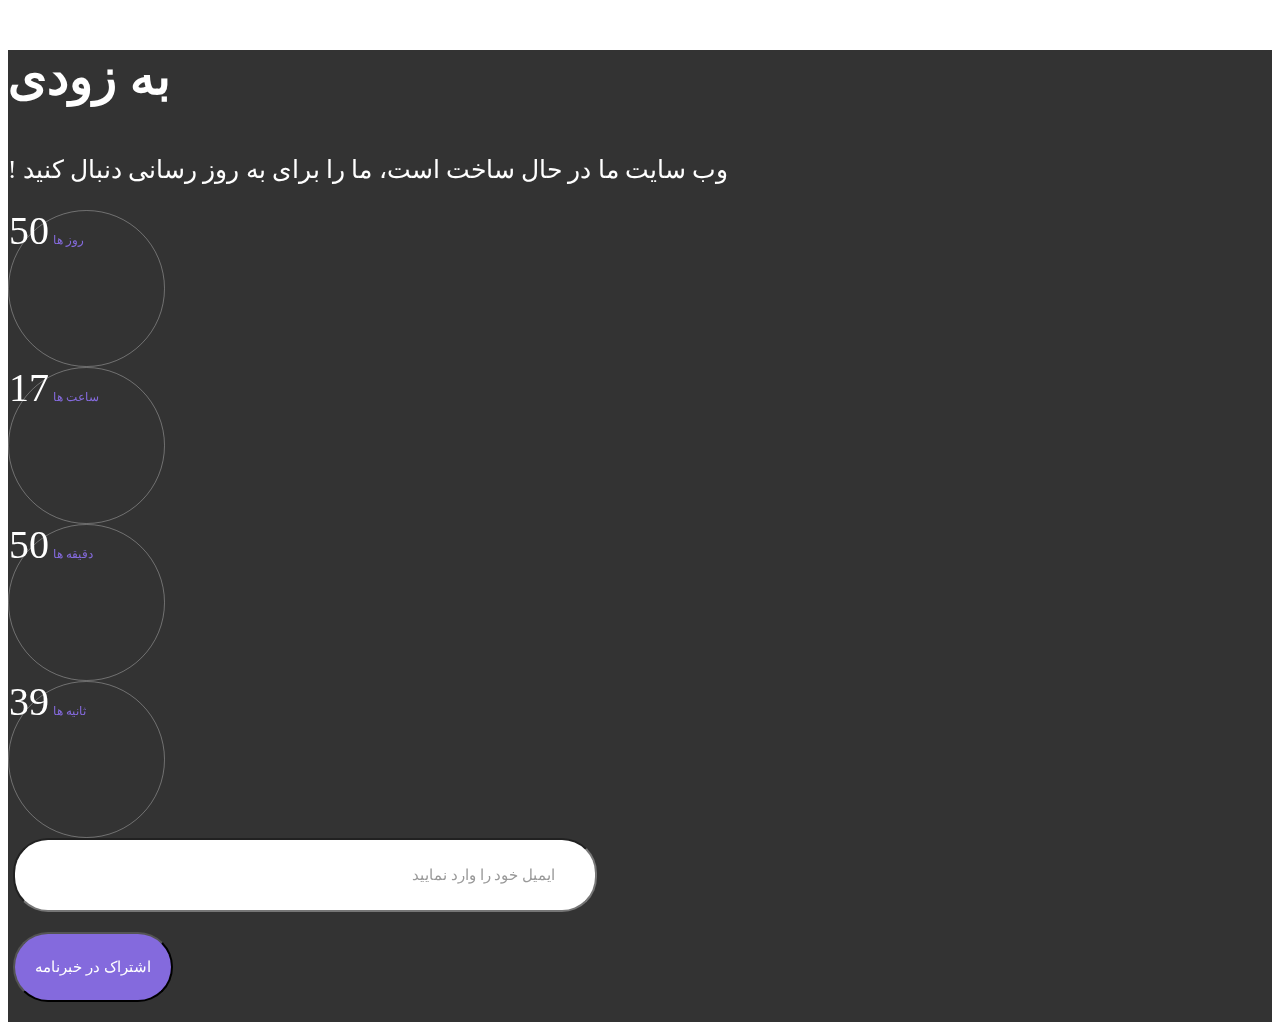
==== commit b2953fd8: "add vazir font" ====
--- a/index.html
+++ b/index.html
@@ -1,52 +1,123 @@
-﻿<!DOCTYPE html>
-<html xmlns="http://www.w3.org/1999/xhtml">
+<!DOCTYPE html>
+<html lang="en">
 <head>
-    <meta http-equiv="Content-Type" content="text/html; charset=utf-8" />
-    <title>Ideama</title>
-    <link href="css/style.min.css" rel="stylesheet" />
-    <link href="css/mb-comingsoon-iceberg.css" rel="stylesheet" />
+	<title>Coming Soon 2</title>
+	<meta charset="UTF-8">
+	<meta name="viewport" content="width=device-width, initial-scale=1">
+<!--===============================================================================================-->	
+	<link rel="icon" type="image/png" href="images/icons/favicon.ico"/>
+<!--===============================================================================================-->
+	<link rel="stylesheet" type="text/css" href="vendor/bootstrap/css/bootstrap.min.css">
+<!--===============================================================================================-->
+    <link rel="stylesheet" type="text/css" href="vendor/bootstrap/css/bootstrap.rtl.min.css">
+    <!--===============================================================================================-->
+    <link rel="stylesheet" type="text/css" href="fonts/font-awesome-4.7.0/css/font-awesome.min.css">
+<!--===============================================================================================-->
+	<link rel="stylesheet" type="text/css" href="vendor/animate/animate.css">
+<!--===============================================================================================-->
+	<link rel="stylesheet" type="text/css" href="vendor/select2/select2.min.css">
+<!--===============================================================================================-->
+	<link rel="stylesheet" type="text/css" href="css/util.css">
+	<link rel="stylesheet" type="text/css" href="css/main.css?v=1">
+<!--===============================================================================================-->
 </head>
 <body>
-    <section class="dark-blue color-2 ">
-        <div class="inner-page">
-            <div class="row">
-                <div class="col-xs-4 col-xs-offset-4">
-            </div>
-            <div class="text-center hgroup">
-                <h1 class="page-headline large">Ideama</h1>
-                <h3>Comming Soon ...</h3>
-            </div>
-        </div>
-        <div class="row centered text-center" id="myCounter"></div>
-        <div class="text-center">
-            <p><a href="mailto:info@ideama.ir" title="Write us">info@ideama.ir</a>
+	
+	<!--  -->
+	<div class="simpleslide100">
+		<div class="simpleslide100-item bg-img1" style="background-image: url('images/bg01.jpg');"></div>
+		<div class="simpleslide100-item bg-img1" style="background-image: url('images/bg02.jpg');"></div>
+		<div class="simpleslide100-item bg-img1" style="background-image: url('images/bg03.jpg');"></div>
+	</div>
+
+	<div class="size1 overlay1">
+		<!--  -->
+		<div class="size1 flex-col-c-m p-l-15 p-r-15 p-t-50 p-b-50">
+			<h3 class="l1-txt1 txt-center p-b-25">
+                به زودی
+            </h3>
+
+			<p class="m2-txt1 txt-center p-b-48">
+                ! وب سایت ما در حال ساخت است، ما را برای به روز رسانی دنبال کنید
             </p>
-        </div>
 
-    </section>
+			<div class="flex-w flex-c-m cd100 p-b-33">
+				<div class="flex-col-c-m size2 bor1 m-l-15 m-r-15 m-b-20">
+					<span class="l2-txt1 p-b-9 days">50</span>
+					<span class="s2-txt1">روز ها</span>
+				</div>
 
-    <script src="//ajax.googleapis.com/ajax/libs/jquery/1.10.2/jquery.min.js"></script>
-    <script>
-        if (typeof jQuery == 'undefined') {
-            document.write(unescape("%3Cscript src='js/Lib/jquery-1.11.0.min.js' type='text/javascript'%3E%3C/script%3E"));
-        }
-    </script>
-    <script src="js/jquery.mb-comingsoon.min.js"></script>
-    <script type="text/javascript">
-        $(function () {
-            var $section = $('section');
-            $(window).on("resize", function () {
-                var dif = Math.max($(window).height() - $section.height(), 0);
-                var padding = Math.floor(dif / 2) + 'px';
-                $section.css({ 'padding-top': padding, 'padding-bottom': padding });
-            }).trigger("resize");
-            $('#myCounter').mbComingsoon({ expiryDate: new Date(2018, 07, 15), speed:100 });
-            setTimeout(function () {
-                $(window).resize();
-            }, 200);
-        });
+				<div class="flex-col-c-m size2 bor1 m-l-15 m-r-15 m-b-20">
+					<span class="l2-txt1 p-b-9 hours">17</span>
+					<span class="s2-txt1">ساعت ها</span>
+				</div>
 
-    </script>
+				<div class="flex-col-c-m size2 bor1 m-l-15 m-r-15 m-b-20">
+					<span class="l2-txt1 p-b-9 minutes">50</span>
+					<span class="s2-txt1">دقیقه ها</span>
+				</div>
+
+				<div class="flex-col-c-m size2 bor1 m-l-15 m-r-15 m-b-20">
+					<span class="l2-txt1 p-b-9 seconds">39</span>
+					<span class="s2-txt1">ثانیه ها</span>
+				</div>
+			</div>
+
+			<form class="w-full flex-w flex-c-m validate-form">
+
+				<div class="wrap-input100 validate-input where1" data-validate = "Valid email is required: ex@abc.xyz">
+					<input class="input100 placeholder0 s2-txt2" type="text" name="email" style="direction: rtl" placeholder="ایمیل خود را وارد نمایید">
+					<span class="focus-input100"></span>
+				</div>
+				
+				
+				<button class="flex-c-m size3 s2-txt3 how-btn1 trans-04 where1">
+                    اشتراک در خبرنامه
+				</button>
+			</form>
+		</div>
+	</div>
+
+
+
+	
+
+<!--===============================================================================================-->	
+	<script src="vendor/jquery/jquery-3.2.1.min.js"></script>
+<!--===============================================================================================-->
+	<script src="vendor/bootstrap/js/popper.js"></script>
+	<script src="vendor/bootstrap/js/bootstrap.min.js"></script>
+<!--===============================================================================================-->
+	<script src="vendor/select2/select2.min.js"></script>
+<!--===============================================================================================-->
+	<script src="vendor/countdowntime/moment.min.js"></script>
+	<script src="vendor/countdowntime/moment-timezone.min.js"></script>
+	<script src="vendor/countdowntime/moment-timezone-with-data.min.js"></script>
+	<script src="vendor/countdowntime/countdowntime.js"></script>
+	<script>
+		$('.cd100').countdown100({
+			/*Set Endtime here*/
+			/*Endtime must be > current time*/
+			endtimeYear: 0,
+			endtimeMonth: 0,
+			endtimeDate: 35,
+			endtimeHours: 18,
+			endtimeMinutes: 0,
+			endtimeSeconds: 0,
+			timeZone: "" 
+			// ex:  timeZone: "America/New_York"
+			//go to " http://momentjs.com/timezone/ " to get timezone
+		});
+	</script>
+<!--===============================================================================================-->
+	<script src="vendor/tilt/tilt.jquery.min.js"></script>
+	<script >
+		$('.js-tilt').tilt({
+			scale: 1.1
+		})
+	</script>
+<!--===============================================================================================-->
+	<script src="js/main.js"></script>
 
 </body>
 </html>
--- a/css/main.css
+++ b/css/main.css
@@ -0,0 +1,531 @@
+/*------------------------------------------------------------------
+Project:  ComingSoon
+Version:  
+Last change:  
+Assigned to:  Bach Le
+Primary use:  
+-------------------------------------------------------------------*/
+
+
+
+/*//////////////////////////////////////////////////////////////////
+[ FONT ]*/
+
+@font-face {
+  font-family: Poppins-Regular;
+  src: url('../fonts/Poppins/Poppins-Regular.ttf'); 
+}
+
+@font-face {
+  font-family: Vazir;
+  src: url('https://lib.arvancloud.com/ar/font/vazir-2.0.0/Vazir.ttf'); 
+}
+
+@font-face {
+  font-family: Poppins-Bold;
+  src: url('../fonts/Poppins/Poppins-Bold.ttf'); 
+}
+
+@font-face {
+  font-family: Lato-Regular;
+  src: url('../fonts/Lato/Lato-Regular.ttf'); 
+}
+
+@font-face {
+  font-family: Lato-Light;
+  src: url('../fonts/Lato/Lato-Light.ttf'); 
+}
+
+@font-face {
+  font-family: Lato-Bold;
+  src: url('../fonts/Lato/Lato-Bold.ttf'); 
+}
+
+*{
+	font-family: Vazir;
+}
+
+/*//////////////////////////////////////////////////////////////////
+[ RS PLUGIN ]*/
+/*---------------------------------------------*/
+.container {max-width: 1200px;}
+
+
+
+/*//////////////////////////////////////////////////////////////////
+[ Form ]*/
+
+/*---------------------------------------------*/
+.wrap-input100 {
+  position: relative;
+  max-width: calc(100% - 10px);
+  width: 500px;
+  z-index: 1;
+}
+
+.input100 {
+  display: block;
+  width: 100%;
+  background: #fff;
+  height: 70px;
+  border-radius: 35px;
+  padding: 0 40px;
+}
+
+.focus-input100 {
+  content: '';
+  display: block;
+  position: absolute;
+  bottom: 0;
+  left: 0;
+  z-index: -1;
+  width: 100%;
+  height: 100%;
+  border-radius: 35px;
+  box-shadow: 0px 0px 0px 0px;
+  color: rgba(132,106,221, 0.5);
+}
+
+.input100:focus + .focus-input100 {
+  -webkit-animation: anim-shadow 0.5s ease-in-out forwards;
+  animation: anim-shadow 0.5s ease-in-out forwards;
+}
+
+@-webkit-keyframes anim-shadow {
+  to {
+    box-shadow: 0px 0px 80px 30px;
+    opacity: 0;
+  }
+}
+
+@keyframes anim-shadow {
+  to {
+    box-shadow: 0px 0px 80px 30px;
+    opacity: 0;
+  }
+}
+
+
+/*------------------------------------------------------------------
+[ Alert validate ]*/
+
+.validate-input {
+  position: relative;
+}
+
+.alert-validate::before {
+  content: attr(data-validate);
+  position: absolute;
+  max-width: 70%;
+  background-color: #fff;
+  border: 1px solid #c80000;
+  border-radius: 16px;
+  padding: 5px 30px 6px 10px;
+  top: 50%;
+  -webkit-transform: translateY(-50%);
+  -moz-transform: translateY(-50%);
+  -ms-transform: translateY(-50%);
+  -o-transform: translateY(-50%);
+  transform: translateY(-50%);
+  right: 12px;
+  pointer-events: none;
+
+  font-family: Lato-Bold;
+  color: #c80000;
+  font-size: 15px;
+  line-height: 1.4;
+  text-align: left;
+
+  visibility: hidden;
+  opacity: 0;
+
+  -webkit-transition: opacity 0.4s;
+  -o-transition: opacity 0.4s;
+  -moz-transition: opacity 0.4s;
+  transition: opacity 0.4s;
+}
+
+.alert-validate::after {
+  content: "\f06a";
+  font-family: FontAwesome;
+  display: block;
+  position: absolute;
+  color: #c80000;
+  font-size: 20px;
+  top: 50%;
+  -webkit-transform: translateY(-50%);
+  -moz-transform: translateY(-50%);
+  -ms-transform: translateY(-50%);
+  -o-transform: translateY(-50%);
+  transform: translateY(-50%);
+  right: 18px;
+}
+
+.alert-validate:hover:before {
+  visibility: visible;
+  opacity: 1;
+}
+
+@media (max-width: 992px) {
+  .alert-validate::before {
+    visibility: visible;
+    opacity: 1;
+  }
+}
+
+/*//////////////////////////////////////////////////////////////////
+[ Simple slide100 ]*/
+.simpleslide100 {
+  display: block;
+  position: fixed;
+  z-index: 0;
+  width: 100%;
+  height: 100%;
+  top: 0;
+  left: 0;
+}
+
+.simpleslide100-item {
+  display: block;
+  position: absolute;
+  width: 100%;
+  height: 100%;
+  top: 0;
+  left: 0;
+}
+
+
+/*==================================================================
+    TEXT TEXT TEXT TEXT TEXT TEXT TEXT TEXT TEXT TEXT TEXT TEXT TEXT
+==================================================================*/
+
+/*==================================================================
+[ Color ]*/
+.cl0 {color: #fff;}
+
+
+
+
+/*//////////////////////////////////////////////////////////////////
+[ S-Text 0 - 15 ]*/
+
+/*---------------------------------------------*/
+.s2-txt1 {
+  font-family: Lato-Regular;
+  font-size: 12px;
+  line-height: 1;
+  color: #846add;
+  text-transform: uppercase;
+}
+
+.s2-txt2 {
+  font-family: Lato-Bold;
+  font-size: 15px;
+  line-height: 1.4;
+  color: #846add;
+}
+
+.s2-txt3 {
+  font-family: Lato-Bold;
+  font-size: 15px;
+  line-height: 1.4;
+  color: #fff;
+  text-transform: uppercase;
+}
+
+
+
+/*//////////////////////////////////////////////////////////////////
+[ M-Text 16 - 25 ]*/
+
+/*---------------------------------------------*/
+.m2-txt1 {
+  font-family: Lato-Light;
+  font-size: 25px;
+  line-height: 1.2;
+  color: #fff;
+}
+
+.m2-txt2 {
+  font-family: Lato-Bold;
+  font-size: 25px;
+  line-height: 1;
+  color: #fff;
+}
+
+
+/*//////////////////////////////////////////////////////////////////
+[ L-Text >= 26 ]*/
+.l1-txt1 {
+  font-family: Poppins-Bold;
+  font-size: 50px;
+  line-height: 1.1;
+  color: #fff;
+  text-transform: uppercase;
+}
+
+/*---------------------------------------------*/
+.l2-txt1 {
+  font-family: Lato-Bold;
+  font-size: 40px;
+  line-height: 1;
+  color: #fff;
+}
+
+
+/*==================================================================
+   SHAPE SHAPE SHAPE SHAPE SHAPE SHAPE SHAPE SHAPE SHAPE SHAPE SHAPE
+==================================================================*/
+/*//////////////////////////////////////////////////////////////////
+[ Size ]*/
+.size1 {
+  width: 100%;
+  min-height: 100vh;
+}
+
+.size2 {
+  width: 155px;
+  height: 155px;
+}
+
+.size3 {
+  min-width: 160px;
+  height: 70px;
+}
+
+/*//////////////////////////////////////////////////////////////////
+[ Width ]*/
+
+
+/*//////////////////////////////////////////////////////////////////
+[ Height ]*/
+
+
+
+
+/*//////////////////////////////////////////////////////////////////
+[ Background ]*/
+.bg0 {background-color: #fff;}
+
+.bg-img1 {
+  background-position: center;
+  background-repeat: no-repeat;
+  background-size: cover;
+}
+
+
+
+
+/*//////////////////////////////////////////////////////////////////
+[ Border ]*/
+.bor1 {
+  border: 1px solid rgba(255,255,255,0.3);
+  border-radius: 50%;
+}
+
+
+
+
+/*==================================================================
+   WHERE WHERE WHERE WHERE WHERE WHERE WHERE WHERE WHERE WHERE WHERE  
+==================================================================*/
+.where1 {
+  margin: 0 5px 20px 5px;
+}
+
+
+
+/*==================================================================
+ HOW HOW HOW HOW HOW HOW HOW HOW HOW HOW HOW HOW HOW HOW HOW HOW HOW 
+==================================================================*/
+.placeholder0::-webkit-input-placeholder { color: #999999;}
+.placeholder0:-moz-placeholder { color: #999999;}
+.placeholder0::-moz-placeholder { color: #999999;}
+.placeholder0:-ms-input-placeholder { color: #999999;}
+
+/*---------------------------------------------*/
+.overlay1 {
+  position: relative;
+  z-index: 1;
+}
+.overlay1::before {
+  content: "";
+  display: block;
+  position: absolute;
+  z-index: -1;
+  width: 100%;
+  height: 100%;
+  top: 0;
+  left: 0;
+  background-color: rgba(0,0,0,0.8);
+}
+
+/*---------------------------------------------*/
+.how-btn1 {
+  border-radius: 35px;
+  background-color: #846add;
+  padding-right: 20px;
+  padding-left: 20px;
+}
+
+.how-btn1:hover {
+  background-color: #5d43b5;
+}
+
+
+/*//////////////////////////////////////////////////////////////////
+[ Pseudo ]*/
+
+/*------------------------------------------------------------------
+[ Focus ]*/
+.focus-in0:focus::-webkit-input-placeholder { color:transparent; }
+.focus-in0:focus:-moz-placeholder { color:transparent; }
+.focus-in0:focus::-moz-placeholder { color:transparent; }
+.focus-in0:focus:-ms-input-placeholder { color:transparent; }
+
+
+/*------------------------------------------------------------------
+[ Hover ]*/
+.hov-cl0:hover {color: #fff;}
+.hov-bg0:hover {background-color: #fff;}
+
+/*---------------------------------------------*/
+
+
+
+
+
+
+
+/*==================================================================
+  RESPONSIVE RESPONSIVE RESPONSIVE RESPONSIVE RESPONSIVE RESPONSIVE
+==================================================================*/
+
+
+/*//////////////////////////////////////////////////////////////////
+[ XL ]*/
+@media (max-width: 1200px) {
+  .m-0-xl {margin: 0;}
+  .m-lr-0-xl {margin-left: 0; margin-right: 0;}
+  .m-lr-15-xl {margin-left: 15px; margin-right: 15px;}
+  .m-l-0-xl {margin-left: 0;}
+  .m-r-0-xl {margin-right: 0;}
+  .m-l-15-xl {margin-left: 15px;}
+  .m-r-15-xl {margin-right: 15px;}
+
+  .p-0-xl {padding: 0;}
+  .p-lr-0-xl {padding-left: 0; padding-right: 0;}
+  .p-lr-15-xl {padding-left: 15px; padding-right: 15px;}
+  .p-l-0-xl {padding-left: 0;}
+  .p-r-0-xl {padding-right: 0;}
+  .p-l-15-xl {padding-left: 15px;}
+  .p-r-15-xl {padding-right: 15px;}
+
+  .w-full-xl {width: 100%;}
+
+  /*---------------------------------------------*/
+
+}
+
+
+/*//////////////////////////////////////////////////////////////////
+[ LG ]*/
+@media (max-width: 992px) {
+  .m-0-lg {margin: 0;}
+  .m-lr-0-lg {margin-left: 0; margin-right: 0;}
+  .m-lr-15-lg {margin-left: 15px; margin-right: 15px;}
+  .m-l-0-lg {margin-left: 0;}
+  .m-r-0-lg {margin-right: 0;}
+  .m-l-15-lg {margin-left: 15px;}
+  .m-r-15-lg {margin-right: 15px;}
+
+  .p-0-lg {padding: 0;}
+  .p-lr-0-lg {padding-left: 0; padding-right: 0;}
+  .p-lr-15-lg {padding-left: 15px; padding-right: 15px;}
+  .p-l-0-lg {padding-left: 0;}
+  .p-r-0-lg{padding-right: 0;}
+  .p-l-15-lg {padding-left: 15px;}
+  .p-r-15-lg {padding-right: 15px;}
+
+  .w-full-lg {width: 100%;}
+
+  /*---------------------------------------------*/
+
+
+}
+
+
+/*//////////////////////////////////////////////////////////////////
+[ MD ]*/
+@media (max-width: 768px) {
+  .m-0-md {margin: 0;}
+  .m-lr-0-md {margin-left: 0; margin-right: 0;}
+  .m-lr-15-md {margin-left: 15px; margin-right: 15px;}
+  .m-l-0-md {margin-left: 0;}
+  .m-r-0-md {margin-right: 0;}
+  .m-l-15-md {margin-left: 15px;}
+  .m-r-15-md {margin-right: 15px;}
+
+  .p-0-md {padding: 0;}
+  .p-lr-0-md {padding-left: 0; padding-right: 0;}
+  .p-lr-15-md {padding-left: 15px; padding-right: 15px;}
+  .p-l-0-md {padding-left: 0;}
+  .p-r-0-md{padding-right: 0;}
+  .p-l-15-md {padding-left: 15px;}
+  .p-r-15-md {padding-right: 15px;}
+
+  .w-full-md {width: 100%;}
+  /*---------------------------------------------*/
+
+}
+
+
+/*//////////////////////////////////////////////////////////////////
+[ SM ]*/
+@media (max-width: 576px) {
+  .m-0-sm {margin: 0;}
+  .m-lr-0-sm {margin-left: 0; margin-right: 0;}
+  .m-lr-15-sm {margin-left: 15px; margin-right: 15px;}
+  .m-l-0-sm {margin-left: 0;}
+  .m-r-0-sm {margin-right: 0;}
+  .m-l-15-sm {margin-left: 15px;}
+  .m-r-15-sm {margin-right: 15px;}
+
+  .p-0-sm {padding: 0;}
+  .p-lr-0-sm {padding-left: 0; padding-right: 0;}
+  .p-lr-15-sm {padding-left: 15px; padding-right: 15px;}
+  .p-l-0-sm {padding-left: 0;}
+  .p-r-0-sm{padding-right: 0;}
+  .p-l-15-sm {padding-left: 15px;}
+  .p-r-15-sm {padding-right: 15px;}
+
+  .w-full-sm {width: 100%;}
+  /*---------------------------------------------*/
+
+  
+}
+
+
+/*//////////////////////////////////////////////////////////////////
+[ SSM ]*/
+@media (max-width: 480px) {
+  .m-0-ssm {margin: 0;}
+  .m-lr-0-ssm {margin-left: 0; margin-right: 0;}
+  .m-lr-15-ssm {margin-left: 15px; margin-right: 15px;}
+  .m-l-0-ssm {margin-left: 0;}
+  .m-r-0-ssm {margin-right: 0;}
+  .m-l-15-ssm {margin-left: 15px;}
+  .m-r-15-ssm {margin-right: 15px;}
+
+  .p-0-ssm {padding: 0;}
+  .p-lr-0-ssm {padding-left: 0; padding-right: 0;}
+  .p-lr-15-ssm {padding-left: 15px; padding-right: 15px;}
+  .p-l-0-ssm {padding-left: 0;}
+  .p-r-0-ssm{padding-right: 0;}
+  .p-l-15-ssm {padding-left: 15px;}
+  .p-r-15-ssm {padding-right: 15px;}
+
+  .w-full-ssm {width: 100%;}
+  /*---------------------------------------------*/
+
+}
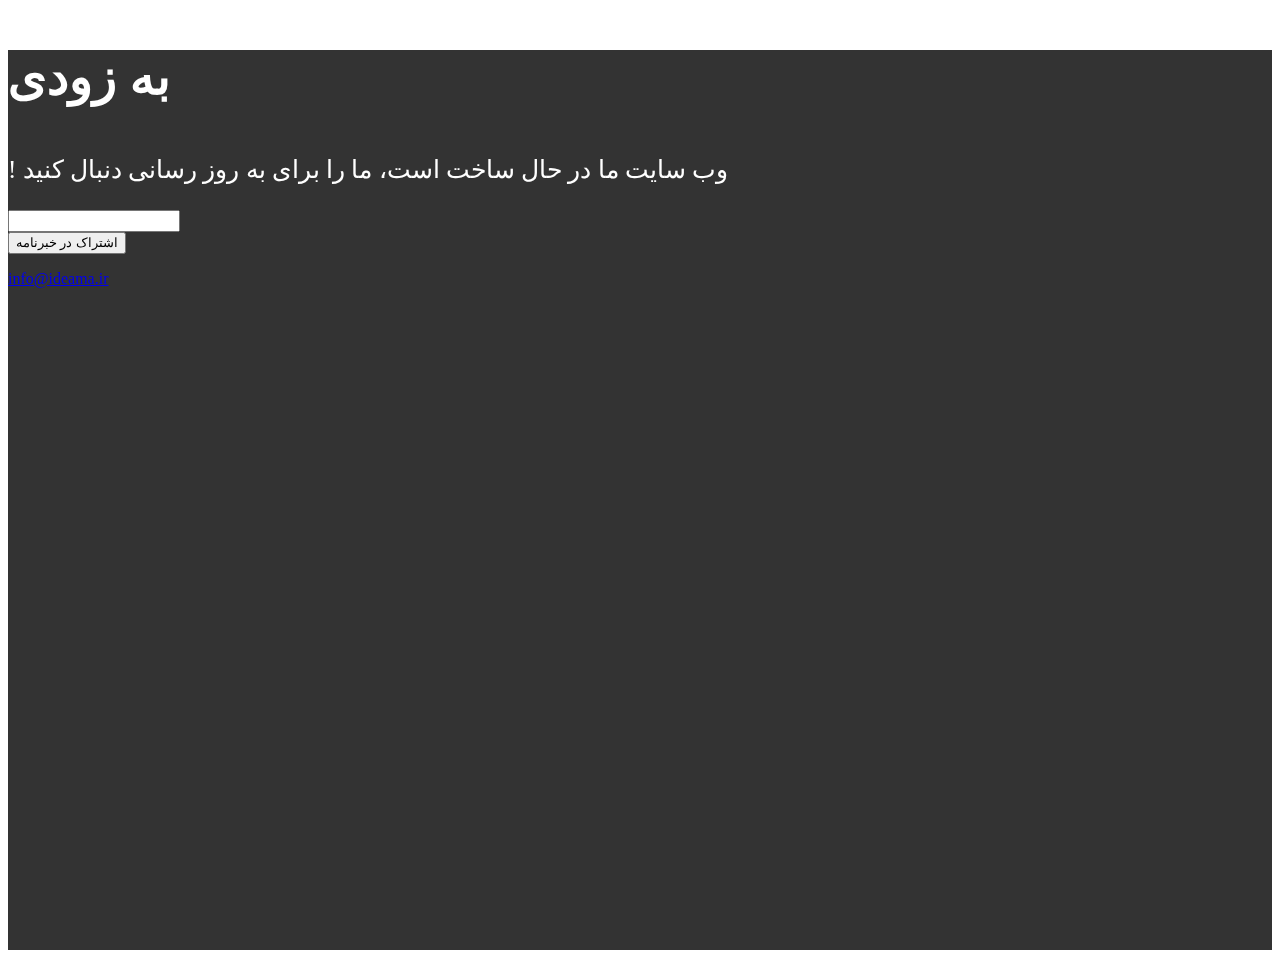
==== commit 81d798c3: "add new coming soon" ====
--- a/index.html
+++ b/index.html
@@ -1,11 +1,11 @@
 <!DOCTYPE html>
 <html lang="en">
 <head>
-	<title>Coming Soon 2</title>
+	<title>Ideama | آیدیاما</title>
 	<meta charset="UTF-8">
 	<meta name="viewport" content="width=device-width, initial-scale=1">
-<!--===============================================================================================-->	
-	<link rel="icon" type="image/png" href="images/icons/favicon.ico"/>
+<!--===============================================================================================
+	<link rel="icon" type="image/png" href="images/icons/favicon.ico"/>-->
 <!--===============================================================================================-->
 	<link rel="stylesheet" type="text/css" href="vendor/bootstrap/css/bootstrap.min.css">
 <!--===============================================================================================-->
@@ -18,11 +18,12 @@
 	<link rel="stylesheet" type="text/css" href="vendor/select2/select2.min.css">
 <!--===============================================================================================-->
 	<link rel="stylesheet" type="text/css" href="css/util.css">
-	<link rel="stylesheet" type="text/css" href="css/main.css?v=1">
+	<link rel="stylesheet" type="text/css" href="css/main.css?v=2">
 <!--===============================================================================================-->
+  <link href="css/mb-comingsoon-iceberg.css" rel="stylesheet" />
 </head>
 <body>
-	
+
 	<!--  -->
 	<div class="simpleslide100">
 		<div class="simpleslide100-item bg-img1" style="background-image: url('images/bg01.jpg');"></div>
@@ -41,48 +42,69 @@
                 ! وب سایت ما در حال ساخت است، ما را برای به روز رسانی دنبال کنید
             </p>
 
-			<div class="flex-w flex-c-m cd100 p-b-33">
-				<div class="flex-col-c-m size2 bor1 m-l-15 m-r-15 m-b-20">
-					<span class="l2-txt1 p-b-9 days">50</span>
-					<span class="s2-txt1">روز ها</span>
-				</div>
+						<div class="row centered text-center" id="myCounter"></div>
 
-				<div class="flex-col-c-m size2 bor1 m-l-15 m-r-15 m-b-20">
-					<span class="l2-txt1 p-b-9 hours">17</span>
-					<span class="s2-txt1">ساعت ها</span>
-				</div>
-
-				<div class="flex-col-c-m size2 bor1 m-l-15 m-r-15 m-b-20">
-					<span class="l2-txt1 p-b-9 minutes">50</span>
-					<span class="s2-txt1">دقیقه ها</span>
-				</div>
-
-				<div class="flex-col-c-m size2 bor1 m-l-15 m-r-15 m-b-20">
-					<span class="l2-txt1 p-b-9 seconds">39</span>
-					<span class="s2-txt1">ثانیه ها</span>
-				</div>
-			</div>
 
 			<form class="w-full flex-w flex-c-m validate-form">
 
-				<div class="wrap-input100 validate-input where1" data-validate = "Valid email is required: ex@abc.xyz">
-					<input class="input100 placeholder0 s2-txt2" type="text" name="email" style="direction: rtl" placeholder="ایمیل خود را وارد نمایید">
-					<span class="focus-input100"></span>
+				
+
+
+
+
+
+
+
+
+
+
+
+
+
+
+
+
+
+
+
+
+
+
+				<!-- Begin MailChimp Signup Form -->
+				<link href="//cdn-images.mailchimp.com/embedcode/classic-10_7.css" rel="stylesheet" type="text/css">
+				<style type="text/css">
+					/* Add your own MailChimp form style overrides in your site stylesheet or in this style block.
+					   We recommend moving this block and the preceding CSS link to the HEAD of your HTML file. */
+				</style>
+				<div id="mc_embed_signup">
+				<form action="https://ideama.us19.list-manage.com/subscribe/post?u=ea78e3d5c9aa290e43a0ad27f&amp;id=03bbd276bf" method="post" id="mc-embedded-subscribe-form" name="mc-embedded-subscribe-form" class="validate" target="_blank" novalidate>
+				    <div id="mc_embed_signup_scroll">
+
+				<div class="mc-field-group">
+					<input type="email" value="" name="EMAIL" class="required email" id="mce-EMAIL">
 				</div>
-				
-				
-				<button class="flex-c-m size3 s2-txt3 how-btn1 trans-04 where1">
-                    اشتراک در خبرنامه
-				</button>
+					<div id="mce-responses" class="clear">
+						<div class="response" id="mce-error-response" style="display:none"></div>
+						<div class="response" id="mce-success-response" style="display:none"></div>
+					</div>    <!-- real people should not fill this in and expect good things - do not remove this or risk form bot signups-->
+				    <div style="position: absolute; left: -5000px;" aria-hidden="true"><input type="text" name="b_ea78e3d5c9aa290e43a0ad27f_03bbd276bf" tabindex="-1" value=""></div>
+				    <div class="clear"><input type="submit" value="اشتراک در خبرنامه" name="subscribe" id="mc-embedded-subscribe" class="button"></div>
+				    </div>
+				</form>
+				</div>
+				<script type='text/javascript' src='//s3.amazonaws.com/downloads.mailchimp.com/js/mc-validate.js'></script><script type='text/javascript'>(function($) {window.fnames = new Array(); window.ftypes = new Array();fnames[0]='EMAIL';ftypes[0]='email';fnames[1]='FNAME';ftypes[1]='text';fnames[2]='LNAME';ftypes[2]='text';fnames[3]='ADDRESS';ftypes[3]='address';fnames[4]='PHONE';ftypes[4]='phone';fnames[5]='BIRTHDAY';ftypes[5]='birthday';}(jQuery));var $mcj = jQuery.noConflict(true);</script>
+				<!--End mc_embed_signup-->
+
+
 			</form>
+			<p><a href="mailto:info@ideama.ir" title="Write us">info@ideama.ir</a>
 		</div>
 	</div>
 
 
 
-	
 
-<!--===============================================================================================-->	
+<!--===============================================================================================-->
 	<script src="vendor/jquery/jquery-3.2.1.min.js"></script>
 <!--===============================================================================================-->
 	<script src="vendor/bootstrap/js/popper.js"></script>
@@ -94,27 +116,73 @@
 	<script src="vendor/countdowntime/moment-timezone.min.js"></script>
 	<script src="vendor/countdowntime/moment-timezone-with-data.min.js"></script>
 	<script src="vendor/countdowntime/countdowntime.js"></script>
-	<script>
-		$('.cd100').countdown100({
-			/*Set Endtime here*/
-			/*Endtime must be > current time*/
-			endtimeYear: 0,
-			endtimeMonth: 0,
-			endtimeDate: 35,
-			endtimeHours: 18,
-			endtimeMinutes: 0,
-			endtimeSeconds: 0,
-			timeZone: "" 
-			// ex:  timeZone: "America/New_York"
-			//go to " http://momentjs.com/timezone/ " to get timezone
-		});
-	</script>
+	<script src="js/persianNum.jquery-2.min.js"></script>
+
+	<script src="js/persianNum.jquery-2.min.js"></script>
+
 <!--===============================================================================================-->
 	<script src="vendor/tilt/tilt.jquery.min.js"></script>
 	<script >
 		$('.js-tilt').tilt({
 			scale: 1.1
 		})
+
+
+	</script>
+
+
+	<script src="js/jquery.mb-comingsoon.min.js"></script>
+
+	<script type="text/javascript">
+			$(function () {
+					var $section = $('section');
+					$(window).on("resize", function () {
+							var dif = Math.max($(window).height() - $section.height(), 0);
+							var padding = Math.floor(dif / 2) + 'px';
+							$section.css({ 'padding-top': padding, 'padding-bottom': padding });
+					}).trigger("resize");
+					$('#myCounter').mbComingsoon({ expiryDate: new Date(2018, 07, 25), speed:100 });
+					setTimeout(function () {
+							$(window).resize();
+
+					}, 200);
+
+
+
+
+			});
+			$( document ).ready(function() {
+				$('.counter-caption').each(function() {
+    var text = $(this).text();
+    $(this).text(text.replace('days', 'روز'));
+
+});
+$('.counter-caption').each(function() {
+var text = $(this).text();
+$(this).text(text.replace('hours', 'ساعت'));
+
+});
+$('.counter-caption').each(function() {
+var text = $(this).text();
+$(this).text(text.replace('minutes', 'دقیقه'));
+
+});
+
+$('.counter-caption').each(function() {
+	var text = $(this).text();
+	$(this).text(text.replace('second', ' '));
+
+});
+
+$('.counter-caption').each(function() {
+var text = $(this).text();
+$(this).text(text.replace('s', ' ثانیه'));
+
+});
+
+});
+
+
 	</script>
 <!--===============================================================================================-->
 	<script src="js/main.js"></script>
--- a/css/main.css
+++ b/css/main.css
@@ -1,9 +1,9 @@
 /*------------------------------------------------------------------
 Project:  ComingSoon
-Version:  
-Last change:  
+Version:
+Last change:
 Assigned to:  Bach Le
-Primary use:  
+Primary use:
 -------------------------------------------------------------------*/
 
 
@@ -13,32 +13,32 @@
 
 @font-face {
   font-family: Poppins-Regular;
-  src: url('../fonts/Poppins/Poppins-Regular.ttf'); 
+  src: url('../fonts/Poppins/Poppins-Regular.ttf');
 }
 
 @font-face {
   font-family: Vazir;
-  src: url('https://lib.arvancloud.com/ar/font/vazir-2.0.0/Vazir.ttf'); 
+  src: url('https://lib.arvancloud.com/ar/font/vazir-2.0.0/Vazir.ttf');
 }
 
 @font-face {
   font-family: Poppins-Bold;
-  src: url('../fonts/Poppins/Poppins-Bold.ttf'); 
+  src: url('../fonts/Poppins/Poppins-Bold.ttf');
 }
 
 @font-face {
   font-family: Lato-Regular;
-  src: url('../fonts/Lato/Lato-Regular.ttf'); 
+  src: url('../fonts/Lato/Lato-Regular.ttf');
 }
 
 @font-face {
   font-family: Lato-Light;
-  src: url('../fonts/Lato/Lato-Light.ttf'); 
+  src: url('../fonts/Lato/Lato-Light.ttf');
 }
 
 @font-face {
   font-family: Lato-Bold;
-  src: url('../fonts/Lato/Lato-Bold.ttf'); 
+  src: url('../fonts/Lato/Lato-Bold.ttf');
 }
 
 *{
@@ -211,7 +211,6 @@
 
 /*---------------------------------------------*/
 .s2-txt1 {
-  font-family: Lato-Regular;
   font-size: 12px;
   line-height: 1;
   color: #846add;
@@ -219,14 +218,12 @@
 }
 
 .s2-txt2 {
-  font-family: Lato-Bold;
   font-size: 15px;
   line-height: 1.4;
   color: #846add;
 }
 
 .s2-txt3 {
-  font-family: Lato-Bold;
   font-size: 15px;
   line-height: 1.4;
   color: #fff;
@@ -240,14 +237,12 @@
 
 /*---------------------------------------------*/
 .m2-txt1 {
-  font-family: Lato-Light;
   font-size: 25px;
   line-height: 1.2;
   color: #fff;
 }
 
 .m2-txt2 {
-  font-family: Lato-Bold;
   font-size: 25px;
   line-height: 1;
   color: #fff;
@@ -257,7 +252,6 @@
 /*//////////////////////////////////////////////////////////////////
 [ L-Text >= 26 ]*/
 .l1-txt1 {
-  font-family: Poppins-Bold;
   font-size: 50px;
   line-height: 1.1;
   color: #fff;
@@ -266,7 +260,6 @@
 
 /*---------------------------------------------*/
 .l2-txt1 {
-  font-family: Lato-Bold;
   font-size: 40px;
   line-height: 1;
   color: #fff;
@@ -327,7 +320,7 @@
 
 
 /*==================================================================
-   WHERE WHERE WHERE WHERE WHERE WHERE WHERE WHERE WHERE WHERE WHERE  
+   WHERE WHERE WHERE WHERE WHERE WHERE WHERE WHERE WHERE WHERE WHERE
 ==================================================================*/
 .where1 {
   margin: 0 5px 20px 5px;
@@ -336,7 +329,7 @@
 
 
 /*==================================================================
- HOW HOW HOW HOW HOW HOW HOW HOW HOW HOW HOW HOW HOW HOW HOW HOW HOW 
+ HOW HOW HOW HOW HOW HOW HOW HOW HOW HOW HOW HOW HOW HOW HOW HOW HOW
 ==================================================================*/
 .placeholder0::-webkit-input-placeholder { color: #999999;}
 .placeholder0:-moz-placeholder { color: #999999;}
@@ -502,7 +495,7 @@
   .w-full-sm {width: 100%;}
   /*---------------------------------------------*/
 
-  
+
 }
 
 
--- a/css/mb-comingsoon-iceberg.css
+++ b/css/mb-comingsoon-iceberg.css
@@ -0,0 +1,136 @@
+@import url(http://fonts.googleapis.com/css?family=Iceberg&text=0123456789);
+.counter-group {
+  margin: 30px auto;
+  display: inline-block;
+}
+.counter-group:before,
+.counter-group:after {
+  content: " ";
+  display: table;
+}
+.counter-group:after {
+  clear: both;
+}
+.counter-block {
+  float: left;
+  margin-right: 20px;
+}
+.counter-block .counter {
+  position: relative;
+  width: 200px;
+  height: 150px;
+  overflow: hidden;
+  font-family: Iceberg, sans-serif;
+}
+.counter-block .counter .number {
+  padding: 1%;
+  width: 46%;
+  height: 98%;
+  background-color: #222;
+  color: #fefefe;
+  position: absolute;
+  font-size: 180px;
+  line-height: 150px;
+  top: -10000px;
+}
+.counter-block .counter .number.tens {
+  left: 0;
+}
+.counter-block .counter .number.units {
+  left: 50%;
+}
+.counter-block .counter .number.hundreds {
+  display: none;
+}
+.counter-block .counter .number.show {
+  top: 0;
+  z-index: 2;
+}
+.counter-block .counter .number.hidden-down {
+  top: 100%;
+}
+.counter-block .counter .number.hidden-up {
+  top: -100%;
+  z-index: 100;
+}
+.counter-block .counter.with-hundreds {
+  width: 300px;
+}
+.counter-block .counter.with-hundreds .number {
+  width: 30.66%;
+}
+.counter-block .counter.with-hundreds .number.tens {
+  left: 33.33%;
+}
+.counter-block .counter.with-hundreds .number.units {
+  left: 66.66%;
+}
+.counter-block .counter.with-hundreds .number.hundreds {
+  display: block;
+  left: 0;
+}
+.counter-block .counter-caption {
+  font-size: 150%;
+}
+@media (max-width: 992px) {
+  .counter-group {
+    margin: 10px auto;
+  }
+  .counter-block {
+    margin-right: 10px;
+  }
+  .counter-block .counter {
+    width: 120px;
+    height: 90px;
+    overflow: hidden;
+    font-weight: 700;
+  }
+  .counter-block .counter .number {
+    font-size: 108px;
+    line-height: 90px;
+  }
+  .counter-block .counter.with-hundreds {
+    width: 180px;
+  }
+  .counter-block .counter-caption {
+    font-size: 100%;
+  }
+}
+@media (max-width: 768px) {
+  .counter-group {
+    margin: 0 auto;
+  }
+  .counter-block {
+    margin-right: 8px;
+  }
+  .counter-block .counter {
+    width: 96px;
+    height: 80px;
+  }
+  .counter-block .counter .number {
+    font-size: 86px;
+    line-height: 72px;
+  }
+  .counter-block .counter.with-hundreds {
+    width: 144px;
+  }
+  .counter-block .counter-caption {
+    font-size: 85%;
+  }
+}
+@media (max-width: 480px) {
+  .counter-block .counter {
+    width: 70px;
+    height: 50px;
+  }
+  .counter-block .counter .number {
+    font-size: 55px;
+    line-height: 50px;
+  }
+  .counter-block .counter.with-hundreds {
+    width: 91px;
+  }
+  .counter-block .counter-caption {
+    font-size: 70%;
+  }
+}
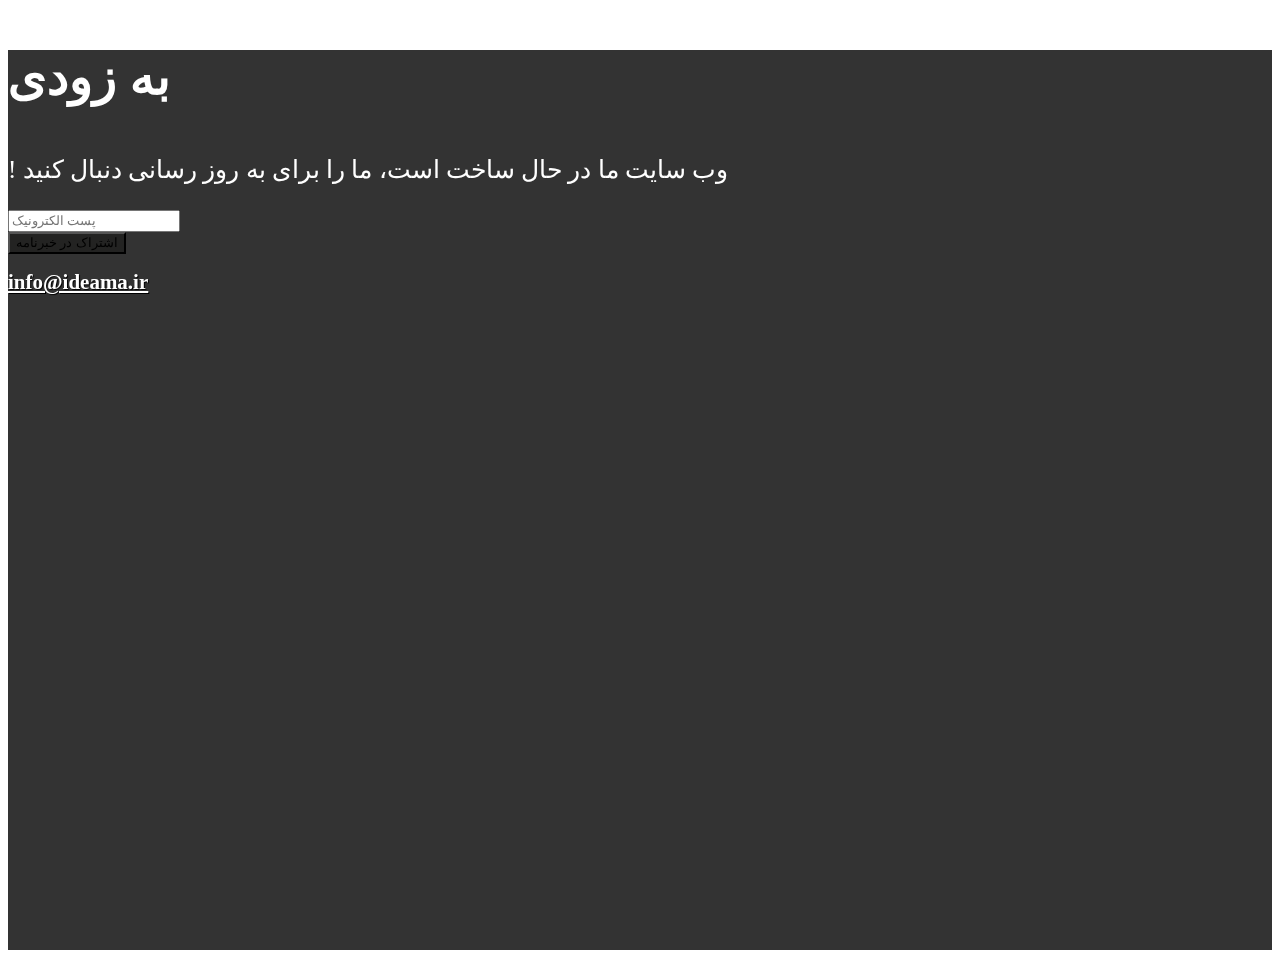
==== commit dfc8f570: "change some style of index" ====
--- a/index.html
+++ b/index.html
@@ -21,6 +21,23 @@
 	<link rel="stylesheet" type="text/css" href="css/main.css?v=2">
 <!--===============================================================================================-->
   <link href="css/mb-comingsoon-iceberg.css" rel="stylesheet" />
+	<style type="text/css">
+	  #mc_embed_signup input.email{
+			font-family: Vazir !important;
+		}
+		#mc_embed_signup .button{
+			    background-color: #232322 !important;
+		}
+		a {
+    	color: #ffffff !important;
+			font-weight: 700;
+			font-size: 21px;
+			text-shadow: 1px 1px 1px black;
+		}
+		a:hover {
+    	color: #bbb6b8 !important;
+		}
+	</style>
 </head>
 <body>
 
@@ -45,56 +62,49 @@
 						<div class="row centered text-center" id="myCounter"></div>
 
 
-			<form class="w-full flex-w flex-c-m validate-form">
-
-				
-
-
-
-
-
-
-
-
-
-
-
-
-
-
-
-
-
-
-
-
-
-
-				<!-- Begin MailChimp Signup Form -->
-				<link href="//cdn-images.mailchimp.com/embedcode/classic-10_7.css" rel="stylesheet" type="text/css">
-				<style type="text/css">
-					/* Add your own MailChimp form style overrides in your site stylesheet or in this style block.
-					   We recommend moving this block and the preceding CSS link to the HEAD of your HTML file. */
-				</style>
-				<div id="mc_embed_signup">
-				<form action="https://ideama.us19.list-manage.com/subscribe/post?u=ea78e3d5c9aa290e43a0ad27f&amp;id=03bbd276bf" method="post" id="mc-embedded-subscribe-form" name="mc-embedded-subscribe-form" class="validate" target="_blank" novalidate>
-				    <div id="mc_embed_signup_scroll">
-
-				<div class="mc-field-group">
-					<input type="email" value="" name="EMAIL" class="required email" id="mce-EMAIL">
-				</div>
-					<div id="mce-responses" class="clear">
-						<div class="response" id="mce-error-response" style="display:none"></div>
-						<div class="response" id="mce-success-response" style="display:none"></div>
-					</div>    <!-- real people should not fill this in and expect good things - do not remove this or risk form bot signups-->
-				    <div style="position: absolute; left: -5000px;" aria-hidden="true"><input type="text" name="b_ea78e3d5c9aa290e43a0ad27f_03bbd276bf" tabindex="-1" value=""></div>
-				    <div class="clear"><input type="submit" value="اشتراک در خبرنامه" name="subscribe" id="mc-embedded-subscribe" class="button"></div>
-				    </div>
-				</form>
-				</div>
-				<script type='text/javascript' src='//s3.amazonaws.com/downloads.mailchimp.com/js/mc-validate.js'></script><script type='text/javascript'>(function($) {window.fnames = new Array(); window.ftypes = new Array();fnames[0]='EMAIL';ftypes[0]='email';fnames[1]='FNAME';ftypes[1]='text';fnames[2]='LNAME';ftypes[2]='text';fnames[3]='ADDRESS';ftypes[3]='address';fnames[4]='PHONE';ftypes[4]='phone';fnames[5]='BIRTHDAY';ftypes[5]='birthday';}(jQuery));var $mcj = jQuery.noConflict(true);</script>
-				<!--End mc_embed_signup-->
-
+
+
+
+
+
+
+
+
+
+
+
+
+
+
+
+
+
+
+
+
+
+
+
+						<!-- Begin MailChimp Signup Form -->
+						<link href="//cdn-images.mailchimp.com/embedcode/horizontal-slim-10_7.css" rel="stylesheet" type="text/css">
+						<style type="text/css">
+							#mc_embed_signup{clear:left; font:14px Vazir; width:100%;}
+							/* Add your own MailChimp form style overrides in your site stylesheet or in this style block.
+								 We recommend moving this block and the preceding CSS link to the HEAD of your HTML file. */
+						</style>
+						<div id="mc_embed_signup">
+						<form action="https://ideama.us19.list-manage.com/subscribe/post?u=ea78e3d5c9aa290e43a0ad27f&amp;id=03bbd276bf" method="post" id="mc-embedded-subscribe-form" name="mc-embedded-subscribe-form" class="validate" target="_blank" novalidate>
+								<div id="mc_embed_signup_scroll">
+
+							<input type="email" value="" name="EMAIL" class="email" id="mce-EMAIL" placeholder="پست الکترونیک" required>
+								<!-- real people should not fill this in and expect good things - do not remove this or risk form bot signups-->
+								<div style="position: absolute; left: -5000px;" aria-hidden="true"><input type="text" name="b_ea78e3d5c9aa290e43a0ad27f_03bbd276bf" tabindex="-1" value=""></div>
+								<div class="clear"><input type="submit" value="اشتراک در خبرنامه" name="subscribe" id="mc-embedded-subscribe" class="button"></div>
+								</div>
+						</form>
+						</div>
+
+						<!--End mc_embed_signup-->
 
 			</form>
 			<p><a href="mailto:info@ideama.ir" title="Write us">info@ideama.ir</a>
